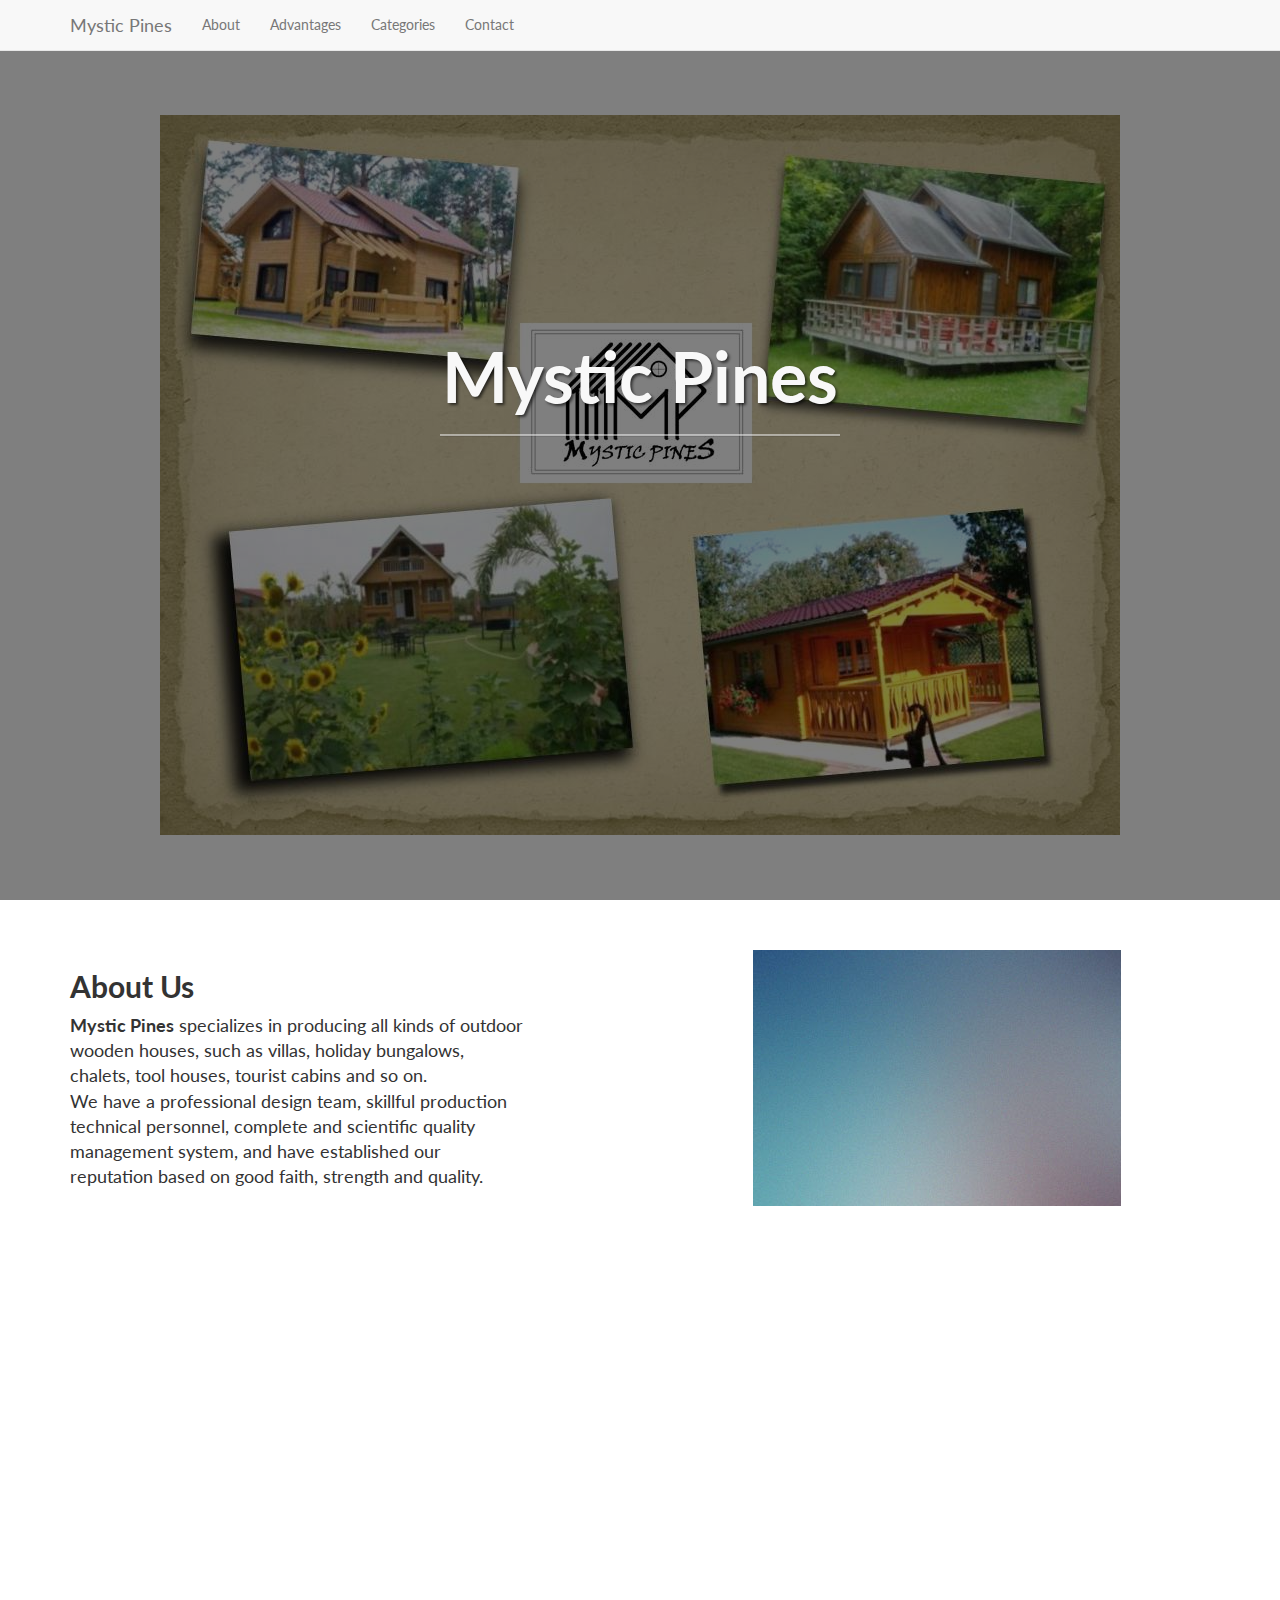
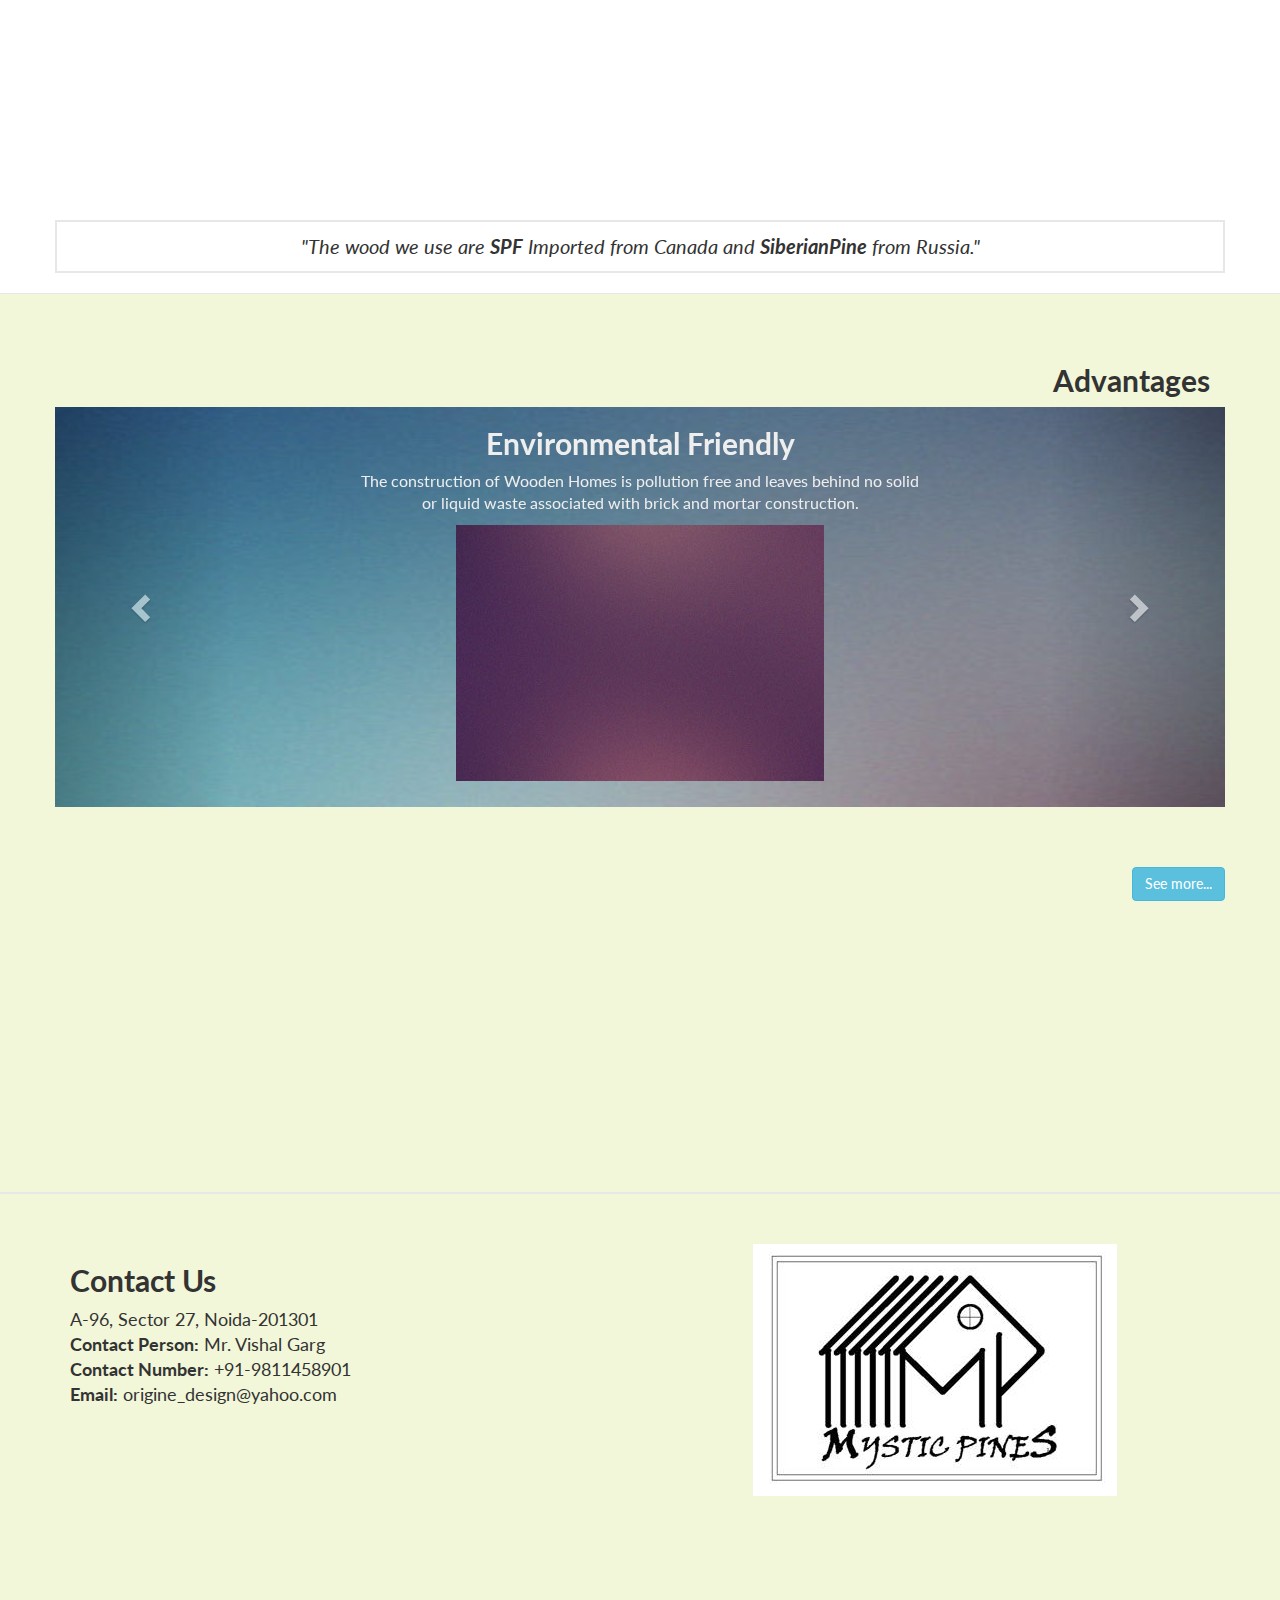
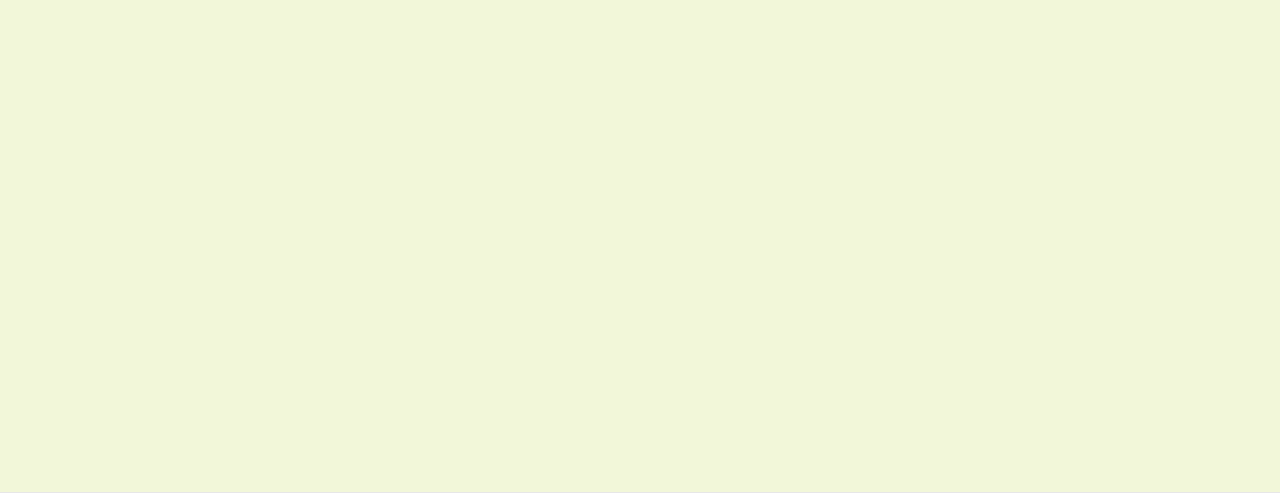
==== advantages.html @ 154b20dc "Updates" ====
<!DOCTYPE html>
<html lang="en">

<head>

    <meta charset="utf-8">
    <meta http-equiv="X-UA-Compatible" content="IE=edge">
    <meta name="viewport" content="width=device-width, initial-scale=1">
    <meta name="description" content="">
    <meta name="author" content="">

    <title>Mystic Pines</title>

    <!-- Bootstrap Core CSS -->
    <link href="css/bootstrap.min.css" rel="stylesheet">

    <!-- Custom CSS -->
    <link href="css/landing-page.css" rel="stylesheet">
    <style type="text/css">
    .intro-header
    {
        background: linear-gradient( rgba(0, 0, 0, 0.5), rgba(0, 0, 0, 0.5) ), url(images/bg.jpg) no-repeat center center;
    }
    </style>
    
    <!-- Custom Fonts -->
    <link href="font-awesome/css/font-awesome.min.css" rel="stylesheet" type="text/css">
    <link href="http://fonts.googleapis.com/css?family=Lato:300,400,700,300italic,400italic,700italic" rel="stylesheet" type="text/css">
    
    <!-- HTML5 Shim and Respond.js IE8 support of HTML5 elements and media queries -->
    <!-- WARNING: Respond.js doesn't work if you view the page via file:// -->
    <!--[if lt IE 9]>
        <script src="https://oss.maxcdn.com/libs/html5shiv/3.7.0/html5shiv.js"></script>
        <script src="https://oss.maxcdn.com/libs/respond.js/1.4.2/respond.min.js"></script>
    <![endif]-->

</head>

<!-- The #page-top ID is part of the scrolling feature - the data-spy and data-target are part of the built-in Bootstrap scrollspy function -->
<body id="page-top" data-spy="scroll" data-target=".navbar-fixed-top">

    <!-- Navigation -->
    <nav class="navbar navbar-default navbar-fixed-top" role="navigation">
        <div class="container">
            <div class="navbar-header page-scroll">
                <button type="button" class="navbar-toggle" data-toggle="collapse" data-target=".navbar-ex1-collapse">
                    <span class="sr-only">Toggle navigation</span>
                    <span class="icon-bar"></span>
                    <span class="icon-bar"></span>
                    <span class="icon-bar"></span>
                </button>
                <a class="navbar-brand page-scroll" href="#page-top">Mystic Pines</a>
            </div>

            <!-- Collect the nav links, forms, and other content for toggling -->
            <div class="collapse navbar-collapse navbar-ex1-collapse">
                <ul class="nav navbar-nav">
                    <!-- Hidden li included to remove active class from about link when scrolled up past about section -->
                    <li class="hidden">
                        <a class="page-scroll" href="#page-top"></a>
                    </li>
                    <li>
                        <a class="page-scroll" href="#about">About</a>
                    </li>
                    <li>
                        <a class="page-scroll" href="#advantages">Advantages</a>
                    </li>
                    <li>
                        <a class="page-scroll" href="#categories">Categories</a>
                    </li>
                    <li>
                        <a class="page-scroll" href="#contact">Contact</a>
                    </li>
                </ul>
            </div>
            <!-- /.navbar-collapse -->
        </div>
        <!-- /.container -->
    </nav>

    <!-- Intro Section -->
    <section id="intro" class="intro-header">
        <div class="container">
            <div class="row">
                <div class="col-lg-12">
                    <div class="intro-message">
                        <h1>Mystic Pines</h1>
                        <hr class="intro-divider">
                    </div>
                </div>
            </div>
        </div><!-- /.container -->
    </section>
    
    <section id="about" class="content-section-a">
        <div class="container">
            <div class="row">
                <div class="col-lg-5 col-sm-6">
                    <h2 class="section-heading">About Us</h2>
                    <p class="lead"><strong>Mystic Pines</strong> specializes in producing all kinds of outdoor wooden houses, such as villas, holiday bungalows, chalets, tool houses, tourist cabins and so on.
                    <br>
                    We have a professional design team, skillful production technical personnel, complete and scientific quality management system, and have established our reputation based on good faith, strength and quality.</p>
                </div>
                <div class="col-lg-5 col-lg-offset-2 col-sm-6">
                    <img class="img-responsive" src="images/pic01.jpg" alt="">
                </div>
            </div>
        </div><!-- /.container -->
    </section>
    
    <section class="content-section-q">
        <div class="container">
            <div class="row">
                <center class="quote">
                    "The wood we use are <strong>SPF</strong> Imported from Canada and <strong>SiberianPine</strong> from Russia."
                </center>
            </div>
        </div><!-- /.container -->
    </section>

    <!-- Advantages Section 
    <section id="advantages" class="content-section-b">
        <div class="container">
            <div class="row">
                <div class="col-lg-5 col-lg-offset-1 col-sm-push-6  col-sm-6">
                    <hr class="section-heading-spacer">
                    <div class="clearfix"></div>
                    <h2 class="section-heading">3D Device Mockups<br>by PSDCovers</h2>
                    <p class="lead">Turn your 2D designs into high quality, 3D product shots in seconds using free Photoshop actions by <a target="_blank" href="http://www.psdcovers.com/">PSDCovers</a>! Visit their website to download some of their awesome, free photoshop actions!</p>
                </div>
                <div class="col-lg-5 col-sm-pull-6  col-sm-6">
                    <img class="img-responsive" src="images/pic02.jpg" alt="">
                </div>
            </div>
        </div>
    </section>
    -->
    
    <!-- Advantages Section -->
    <section id="advantages" class="content-section-b">
        <div class="container">
            <div class="row">
                <div class="col-lg-5 col-lg-offset-1 col-sm-push-6 col-sm-6">
                    <h2 class="section-heading right">Advantages</h2>
                </div>
            </div>
            <div class="row">
                <div id="myCarousel" class="carousel slide" data-ride="carousel">
                  <!-- Indicators 
                  <ol class="carousel-indicators">
                    <li data-target="#myCarousel" data-slide-to="0" class="active"></li>
                    <li data-target="#myCarousel" data-slide-to="1"></li>
                    <li data-target="#myCarousel" data-slide-to="2"></li>
                  </ol> -->
                  <div class="carousel-inner" role="listbox">
                    <div class="item active in-carousel">
                        <div class="row">
                            <div class="col-md-6 col-md-offset-3 in-carousel-text">
                                <h2>Environmental Friendly</h2>
                                <p>The construction of Wooden Homes is pollution free and leaves behind no solid or liquid waste associated with brick and mortar construction.</p>
                            </div>
                        </div>
                        <div class="row">
                            <div class="col-md-12">
                                <img src="images/pic04.jpg" alt="First slide">
                            </div>
                        </div>
                        <img src="images/pic01.jpg" alt="First slide">
                    </div>
                    <div class="item in-carousel">
                        <div class="row">
                            <div class="col-md-6 col-md-offset-3 in-carousel-text">
                                <h2>Short On-Site Construction Time</h2>
                                <p>All manufacturing processes are undertaken at our production facilities. Only assembling and installation is undertaken on site.</p>
                            </div>
                        </div>
                        <div class="row">
                            <div class="col-md-5 col-md-offset-1">
                                <img src="images/pic04.jpg" alt="First slide">
                            </div>
                            <div class="col-md-5">
                                <img src="images/pic05.jpg" alt="First slide">
                            </div>
                        </div>
                        <img src="images/pic02.jpg" alt="First slide">
                    </div>
                    <div class="item in-carousel">
                        <div class="row">
                            <div class="carousel-caption">
                                <h2>Safe and Sturdy</h2>
                                <p>Our cottages are earthquake resistant. All wood are seasoned and treated for termite resistance. We offer 30 years warranty on treated wood.</p>
                            </div>
                        </div>
                        <img src="images/pic04.jpg" alt="First slide">
                    </div>
                    <!-- carousel slides 
                    <div class="item">
                        <div class="container">
                            <div class="carousel-caption">
                                <h1>Example2</h1>
                            </div>
                        </div>
                    </div>
                    <div class="item">
                        <img src="images/pic04.jpg" alt="First slide">
                        <div class="container">
                            <div class="carousel-caption">
                                <h1>Example3</h1>
                            </div>
                        </div>
                    </div> -->
                  </div>
                  <a class="left carousel-control" href="#myCarousel" role="button" data-slide="prev">
                    <span class="glyphicon glyphicon-chevron-left" aria-hidden="true"></span>
                    <span class="sr-only">Previous</span>
                  </a>
                  <a class="right carousel-control" href="#myCarousel" role="button" data-slide="next">
                    <span class="glyphicon glyphicon-chevron-right" aria-hidden="true"></span>
                    <span class="sr-only">Next</span>
                  </a>
                </div><!-- /.carousel -->
            </div><!-- ./row -->
            <div class="row">
                <a class="btn btn-info right" href="advantages.html">See more...</a>
            </div>
        </div><!-- /.container -->
    </section>

    <!-- Contact Section -->
    <div id="contact" class="content-section-b">
        <div class="container">
            <div class="row">
                <div class="col-lg-5 col-sm-6">
                    <h2>Contact Us</h2>
                    <div class="lead">
                    A-96, Sector 27, Noida-201301
                    <br>
                    <strong>Contact Person:</strong> Mr. Vishal Garg
                    <br>
                    <strong>Contact Number:</strong> +91-9811458901
                    <br>
                    <strong>Email:</strong> origine_design@yahoo.com
                    </div>
                </div>
                <div class="col-lg-5 col-lg-offset-2 col-sm-6">
                    <img class="img-responsive" src="images/logo.jpg" alt="">
                </div>
            </div>
        </div>
    </div>

    <!-- jQuery -->
    <script src="js/jquery.js"></script>

    <!-- Bootstrap Core JavaScript -->
    <script src="js/bootstrap.min.js"></script>

    <!-- Scrolling Nav JavaScript -->
    <script src="js/jquery.easing.min.js"></script>
    <script src="js/scrolling-nav.js"></script>

</body>

</html>
---- css/landing-page.css ----
/*!
 * Start Bootstrap - Landing Page Bootstrap Theme (http://startbootstrap.com)
 * Code licensed under the Apache License v2.0.
 * For details, see http://www.apache.org/licenses/LICENSE-2.0.
 */

body,
html {
    width: 100%;
    height: 100%;
}

h1,
h2,
h3,
h4,
h5,
h6 {
    font-family: "Lato","Helvetica Neue",Helvetica,Arial,sans-serif;
    font-weight: 700;
}

body {
    font-family: "Lato","Helvetica Neue",Helvetica,Arial,sans-serif;
}

.topnav {
    background: rgba(255, 255, 255, 0.6);
}

.lead {
    font-size: 18px;
    font-weight: 400;
}

.quote {
    margin: 20px 0;
    padding: 10px 0;
    font-size: 20px;
    font-style: italic;
    border: 2px solid #e7e7e7;
    /*background-color: #eeeeee;*/
}

.intro-header {
    margin-top: 50px; /* If you're making other pages, make sure there is 50px of padding to make sure the navbar doesn't overlap content! */
    text-align: center;
    color: #f8f8f8;
    min-height: calc(100vh - 50px);
    position: relative;
}

.intro-message {
    position: relative;
    transform: translate(0,50%);
    padding-top: 10%;
    padding-bottom: 10%;
}

.intro-message > h1 {
    margin: 0;
    text-shadow: 2px 2px 3px rgba(0,0,0,0.6);
    font-size: 5em;
}

.intro-message > h3 {
    text-shadow: 2px 2px 3px rgba(0,0,0,0.6);
}

.intro-divider {
    width: 400px;
    border-top: 1px solid #f8f8f8;
    border-bottom: 1px solid rgba(0,0,0,0.2);
}

@media(max-width:767px) {
    .intro-message {
        padding-bottom: 15%;
    }

    .intro-message > h1 {
        font-size: 3em;
    }

    ul.intro-social-buttons > li {
        display: block;
        margin-bottom: 20px;
        padding: 0;
    }

    ul.intro-social-buttons > li:last-child {
        margin-bottom: 0;
    }

    .intro-divider {
        width: 100%;
    }
}

.network-name {
    text-transform: uppercase;
    font-size: 14px;
    font-weight: 400;
    letter-spacing: 2px;
}

.content-section-a {
    padding: 50px 0;
    background-color: #f8f8f8;
    min-height: 100vh;
    /*background-color: #ffeecc;*/
    background-color: #ffffff;
}

.content-section-b {
    padding: 50px 0;
    border-top: 1px solid #e7e7e7;
    border-bottom: 1px solid #e7e7e7;
    min-height: 100vh;
    /*background-color: #eeffcc;*/
    background-color: #f2f7d9;
}

.content-section-last {
    min-height: 0;
}

.section-heading {
    margin-bottom: 10px;
}

.right {
    float:right;
}

.section-heading-spacer {
    float: left;
    width: 200px;
    border-top: 3px solid #e7e7e7;
}

/*
.banner {
    padding: 100px 0;
    color: #f8f8f8;
    background-size: cover;
    background: url(../img/banner-bg.jpg) no-repeat center center;
}

.banner h2 {
    margin: 0;
    text-shadow: 2px 2px 3px rgba(0,0,0,0.6);
    font-size: 3em;
}

.banner ul {
    margin-bottom: 0;
}

.banner-social-buttons {
    float: right;
    margin-top: 0;
}

@media(max-width:1199px) {
    ul.banner-social-buttons {
        float: left;
        margin-top: 15px;
    }
}

@media(max-width:767px) {
    .banner h2 {
        margin: 0;
        text-shadow: 2px 2px 3px rgba(0,0,0,0.6);
        font-size: 3em;
    }

    ul.banner-social-buttons > li {
        display: block;
        margin-bottom: 20px;
        padding: 0;
    }

    ul.banner-social-buttons > li:last-child {
        margin-bottom: 0;
    }
}
*/

footer {
    padding: 50px 0;
    background-color: #f8f8f8;
}

p.copyright {
    margin: 15px 0 0;
}

/* CUSTOMIZE THE CAROUSEL
-------------------------------------------------- */

/* Carousel base class */
.carousel {
    height: 400px;
    margin-bottom: 60px;
}

/* Declare heights because of positioning of img element */
.carousel .item {
    height: 400px;
    background-color: #777;
}

.carousel-inner > .item > img {
    position: absolute;
    top: 0;
    left: 0;
    min-width: 100%;
    height: 400px;
}

.in-carousel {
    vertical-align: middle;
    text-align: center;
    position: relative
}

.in-carousel-text {
    color: #eee;
}

.in-carousel-text p {
    font-size: 16px;
}

.in-carousel > img {
    position: absolute;
    min-width: 100%;
    height:400px;
    z-index: -1;
}

/* Categories */

.img-caption {
    text-align: center;
    width: 100%;
    margin-bottom: 10px;
    font-weight:bold;
    font-size: 16px;
}
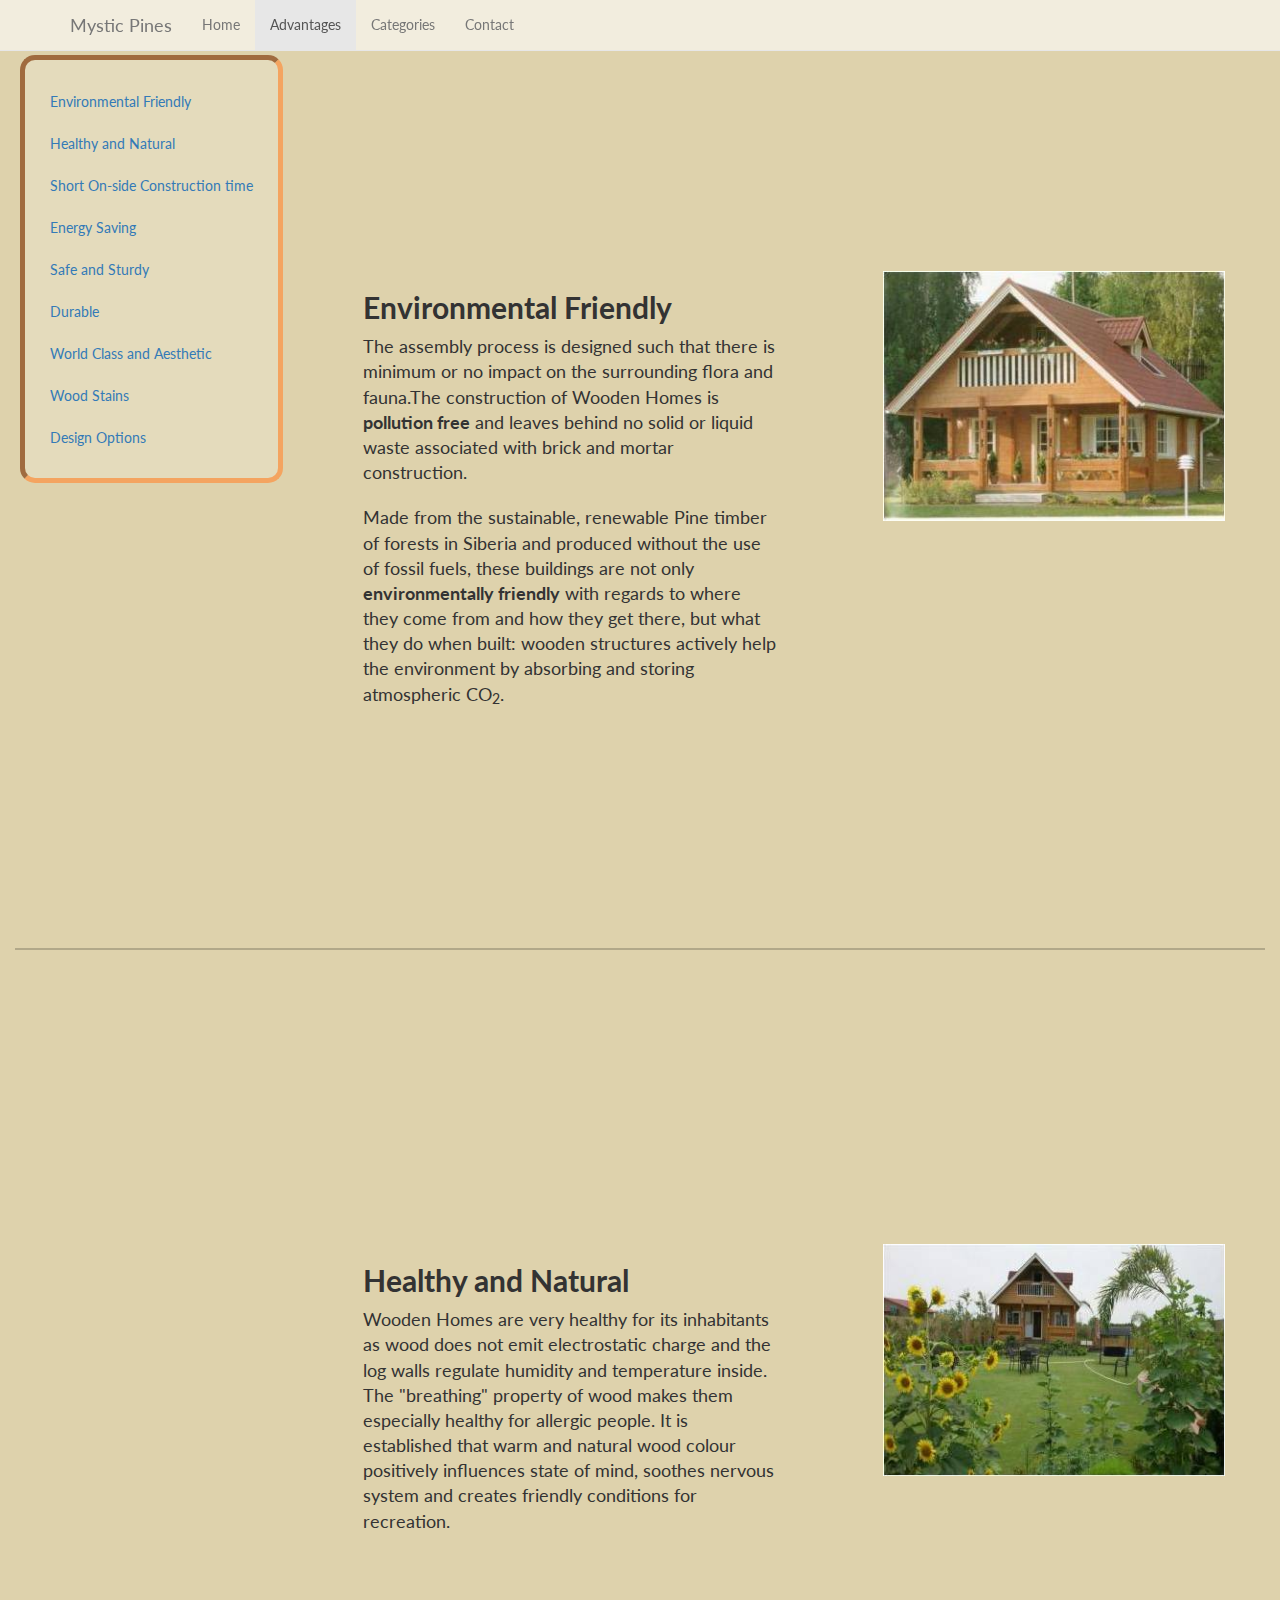
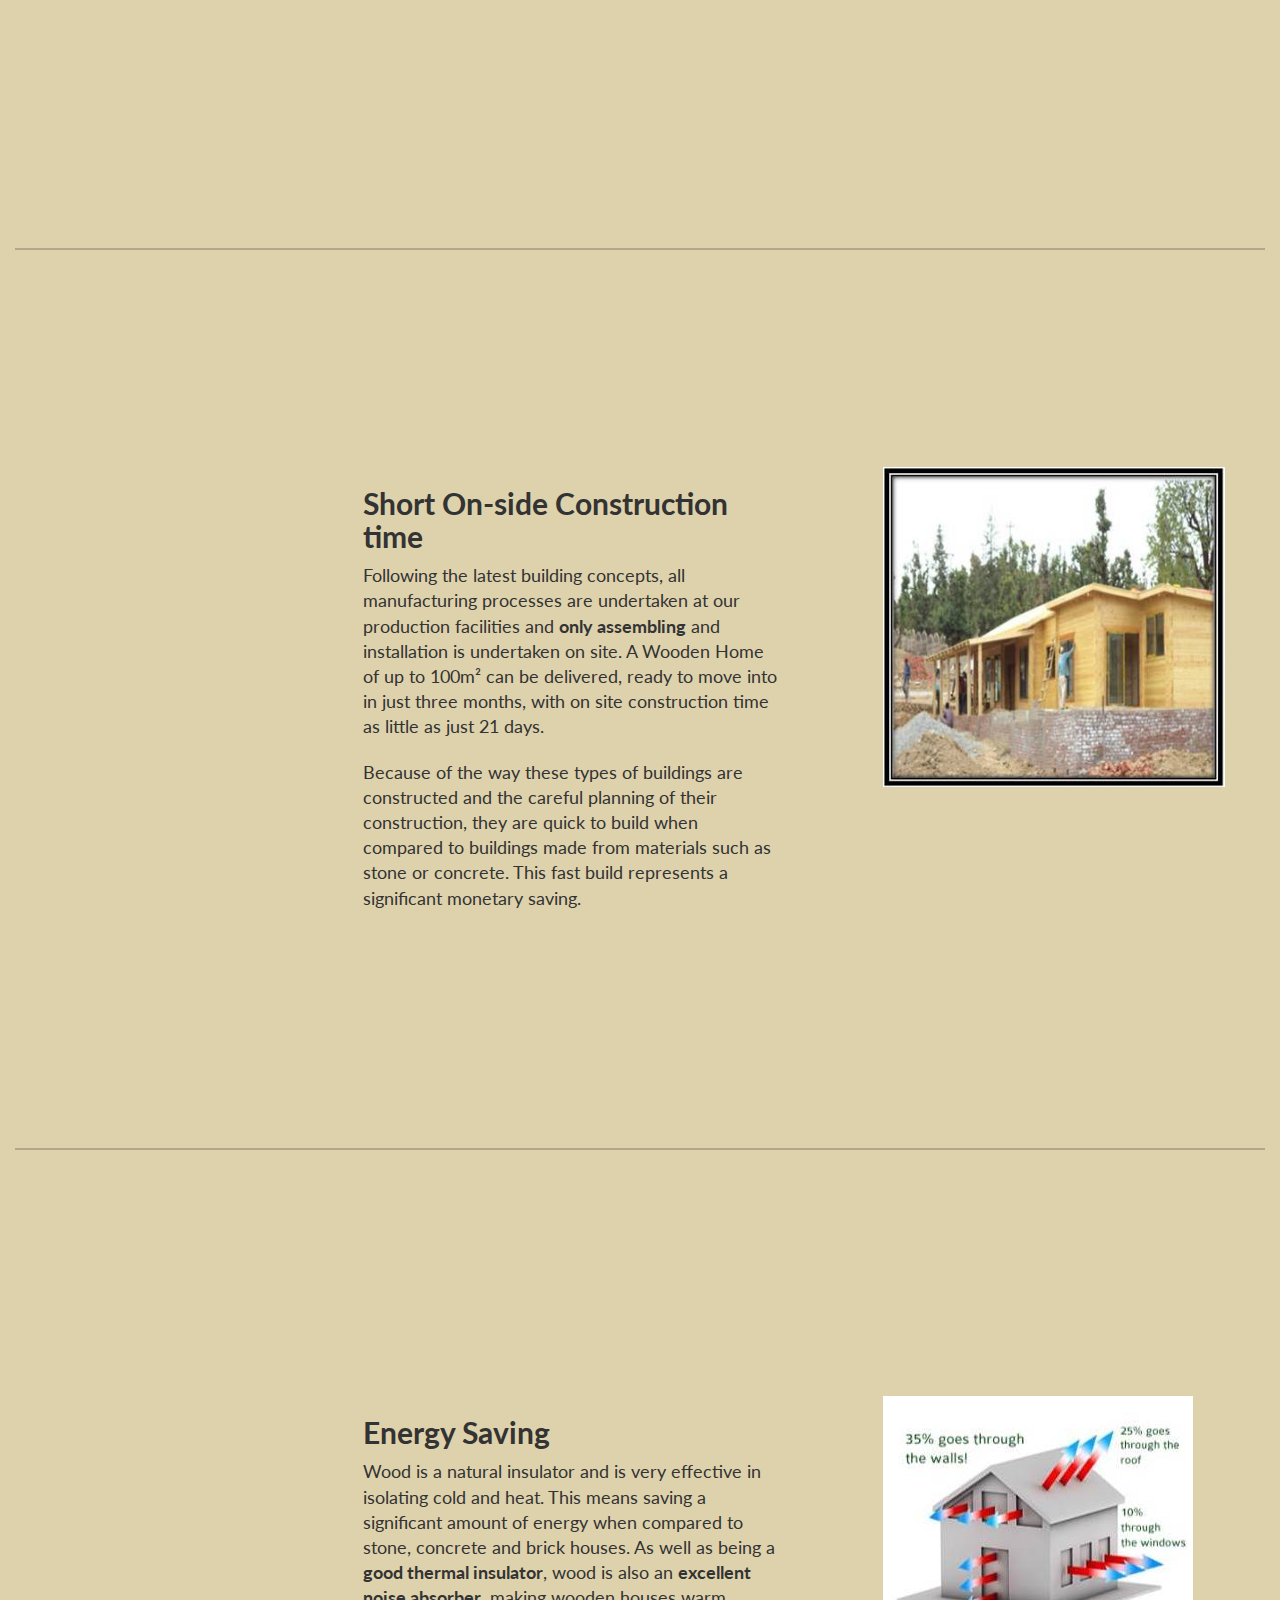
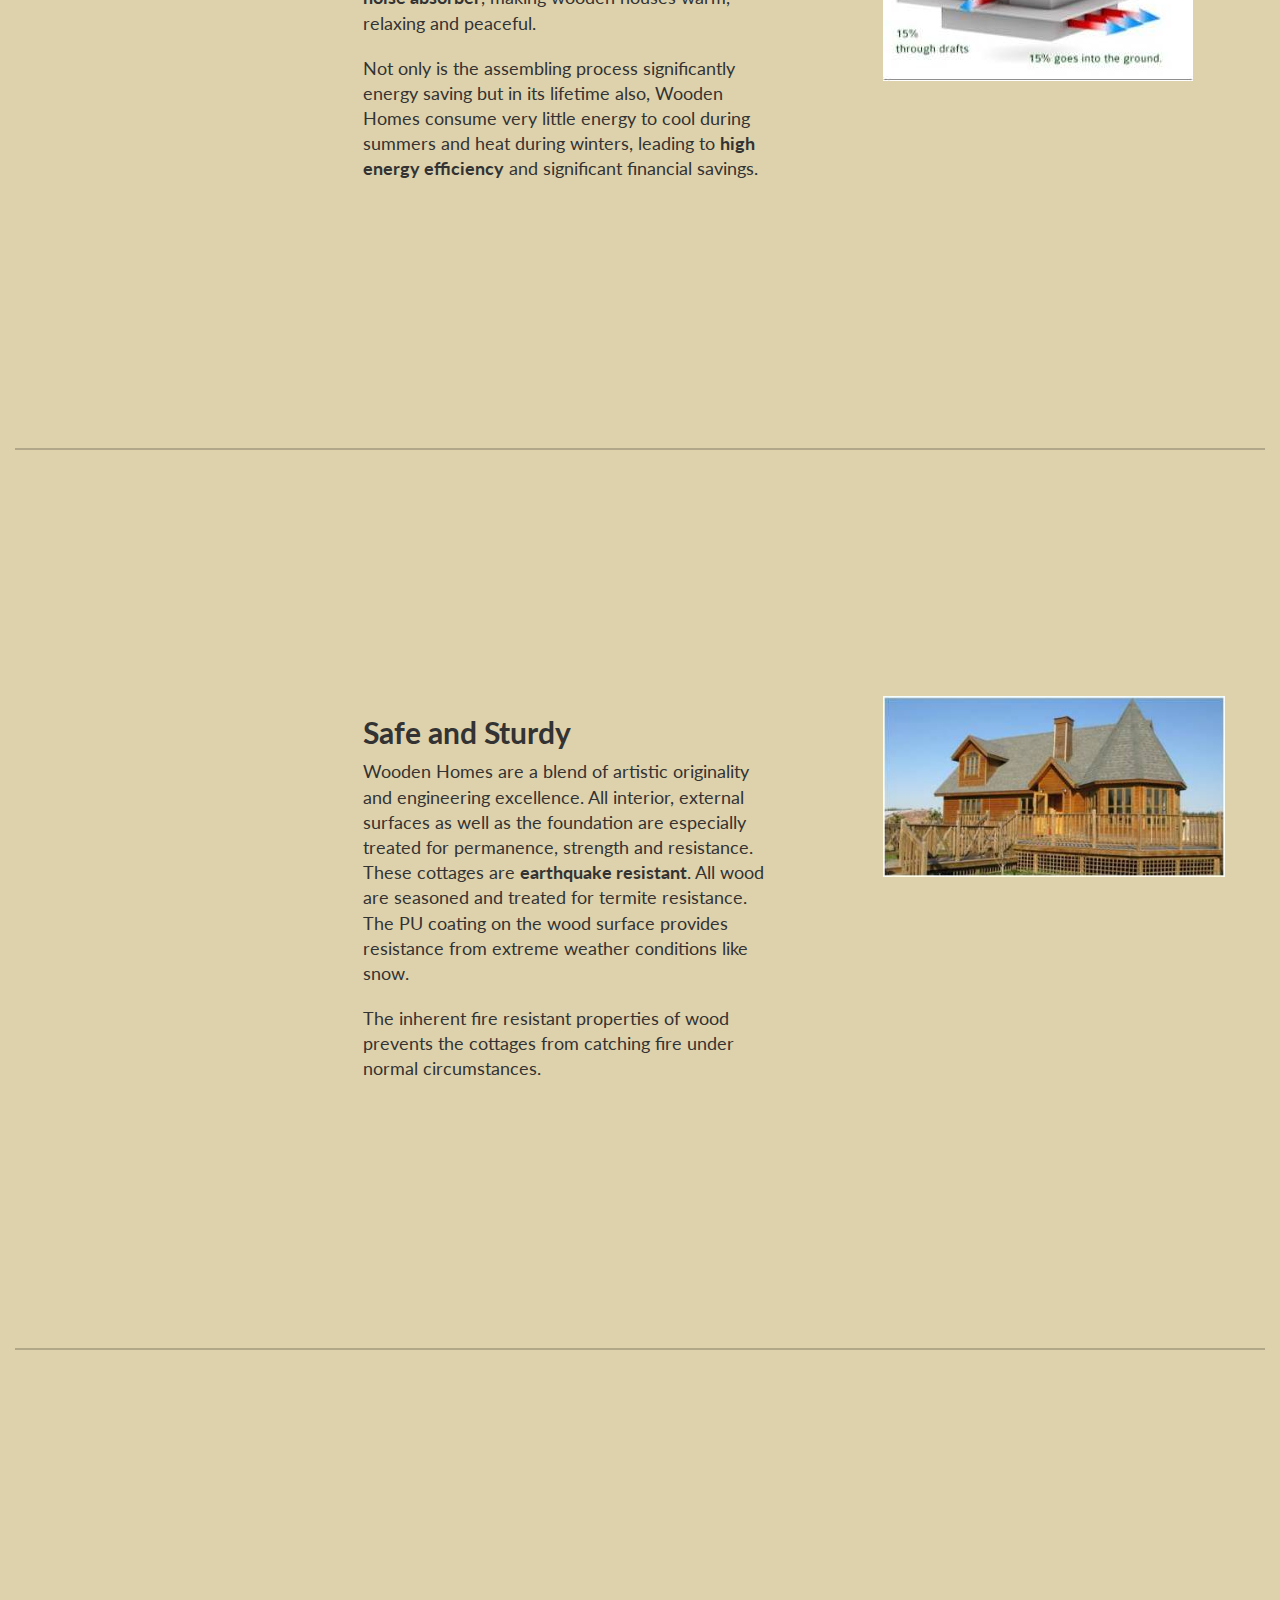
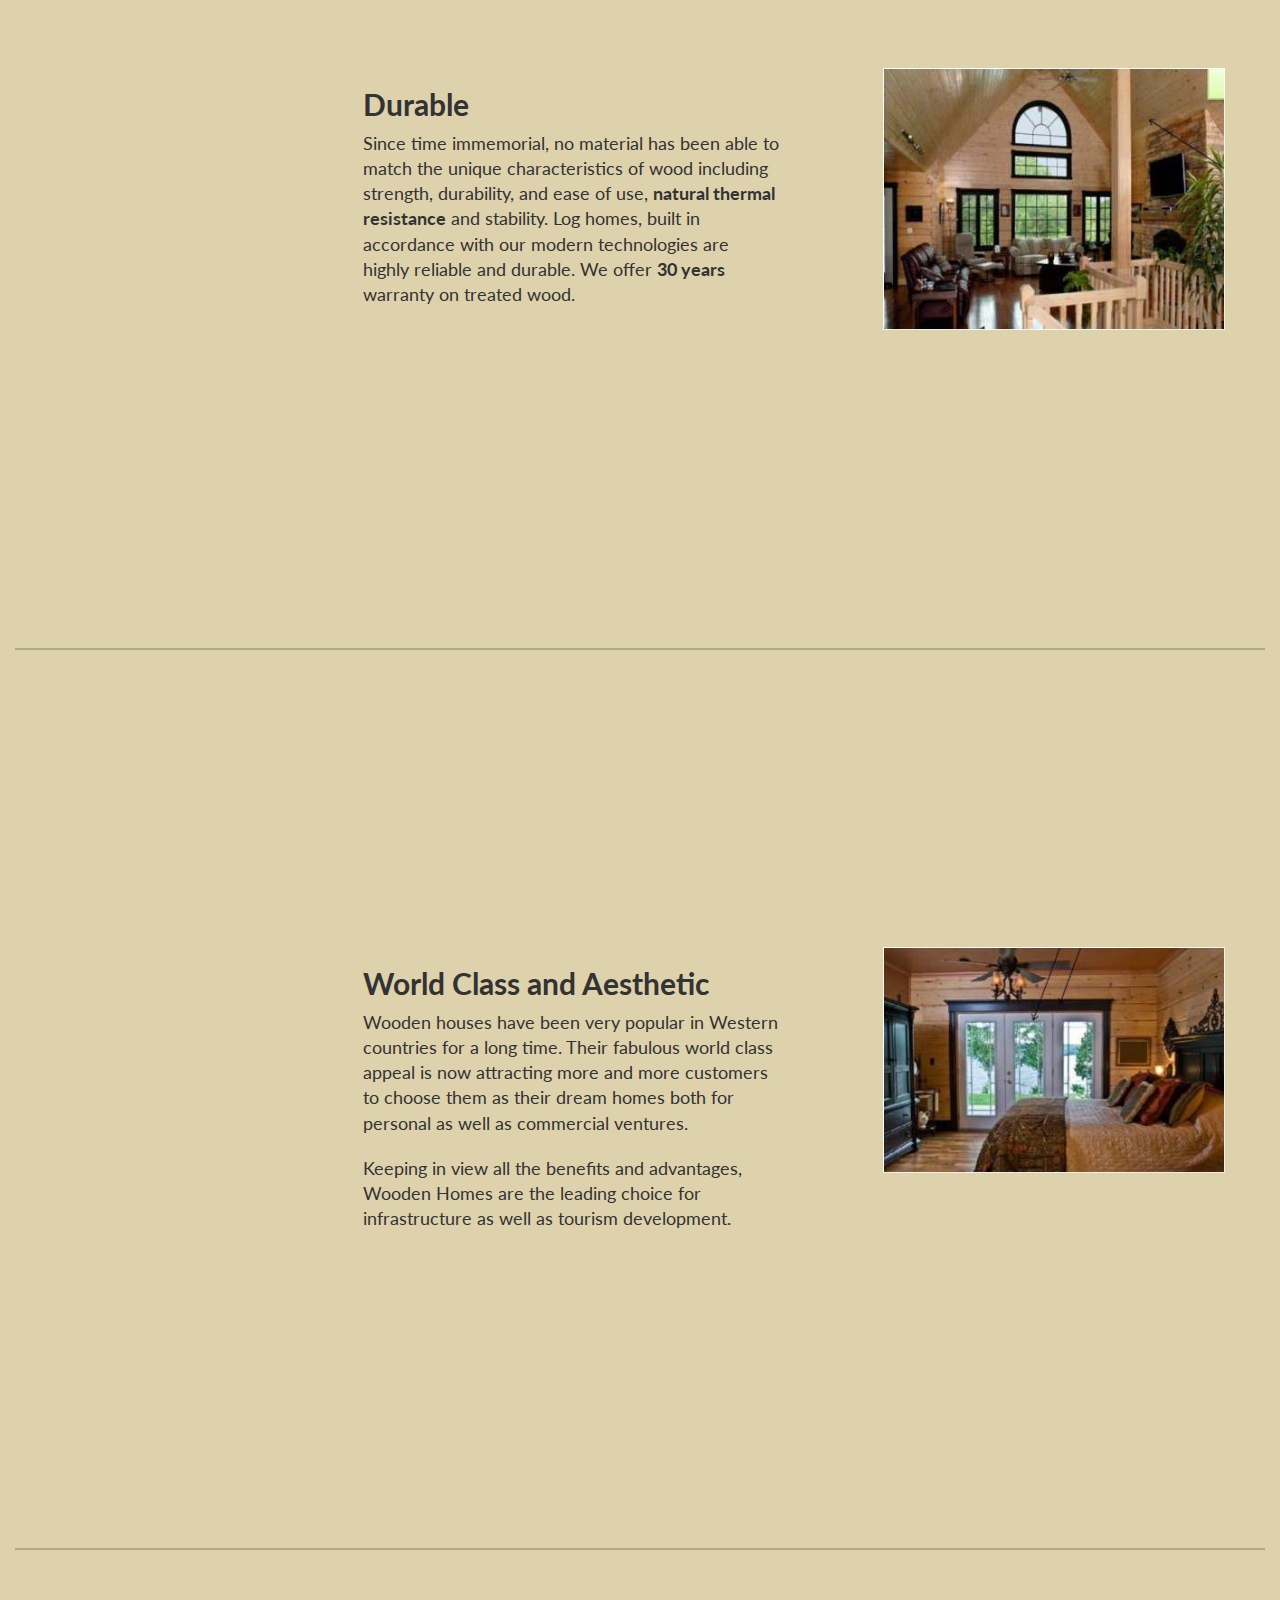
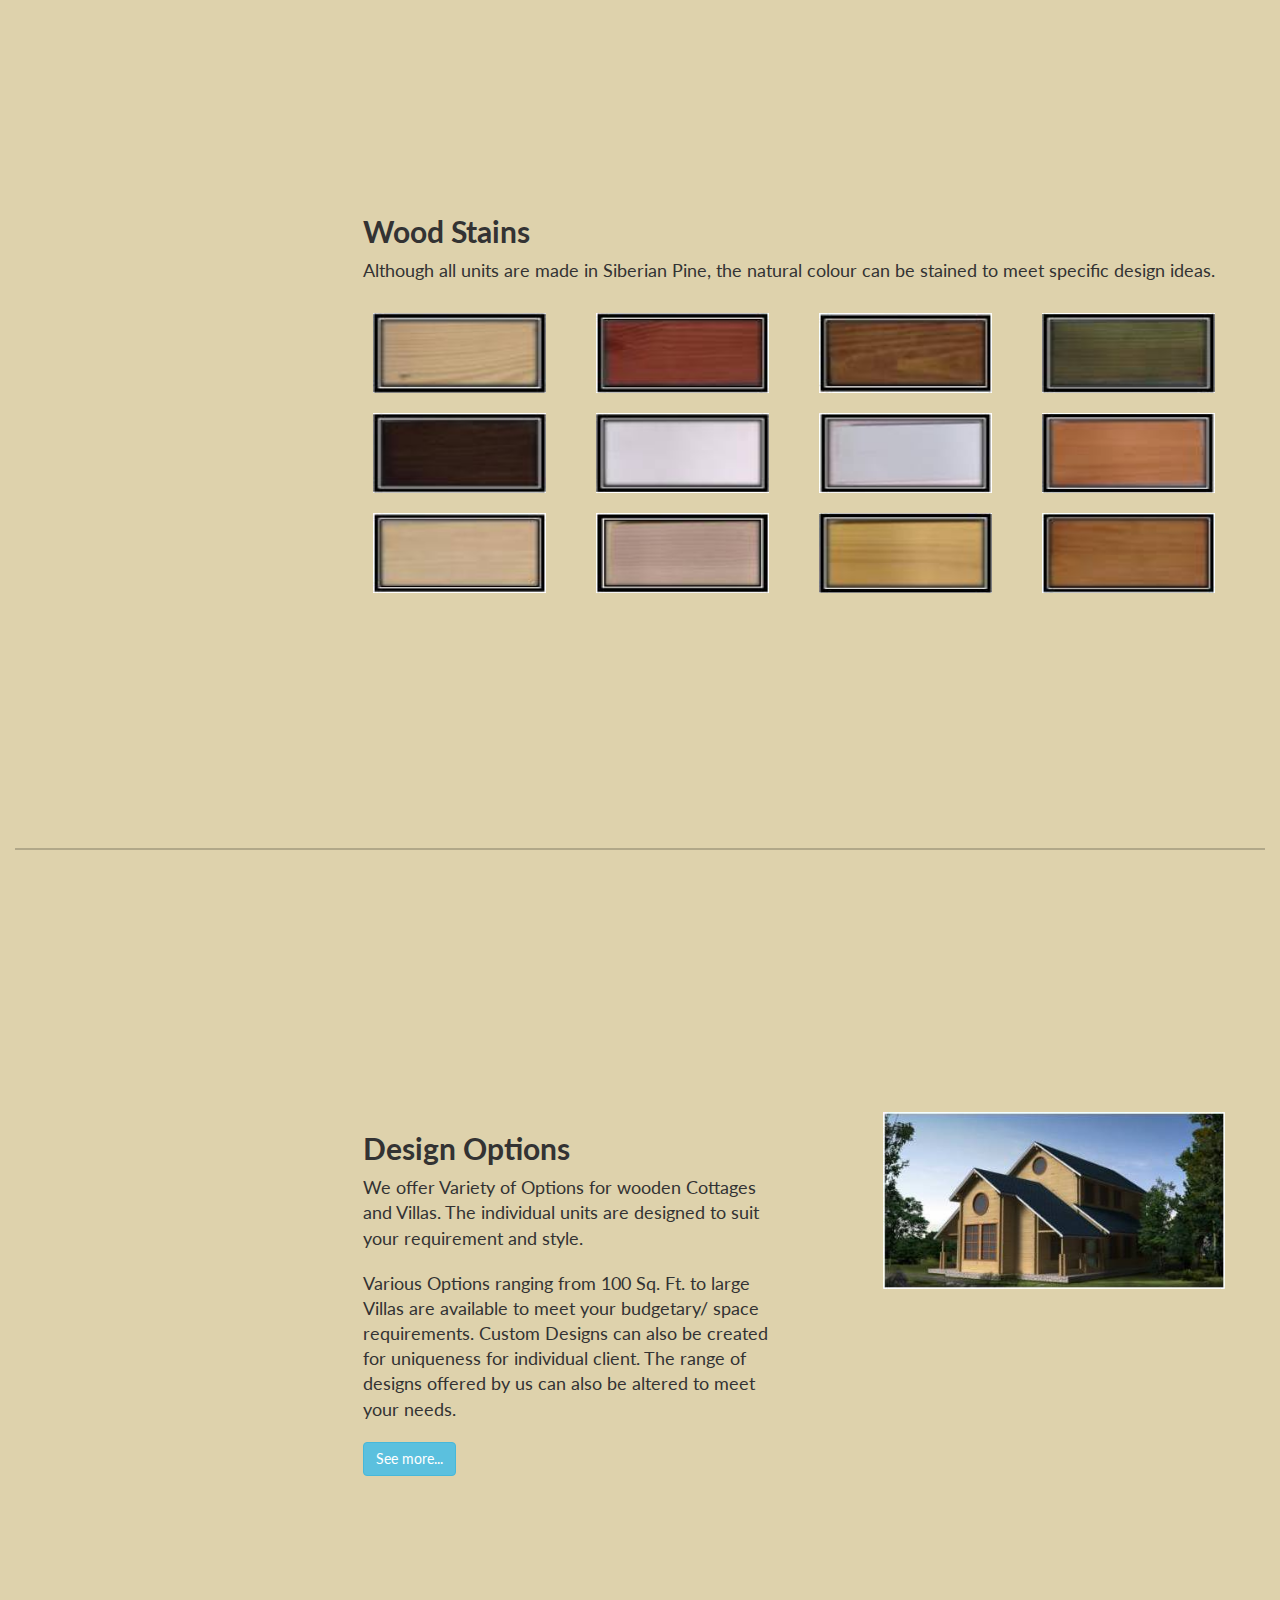
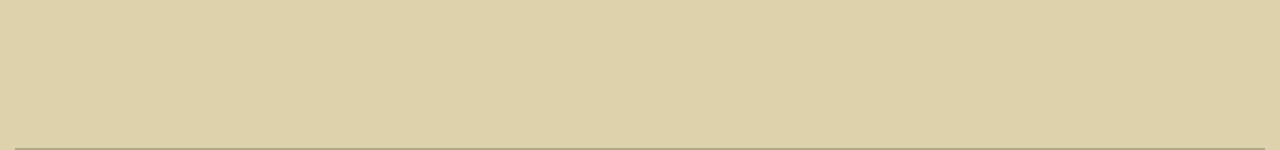
==== commit 402b1f63: "Images added and Advantages page completed" ====
--- a/advantages.html
+++ b/advantages.html
@@ -17,9 +17,8 @@
     <!-- Custom CSS -->
     <link href="css/landing-page.css" rel="stylesheet">
     <style type="text/css">
-    .intro-header
-    {
-        background: linear-gradient( rgba(0, 0, 0, 0.5), rgba(0, 0, 0, 0.5) ), url(images/bg.jpg) no-repeat center center;
+    body {
+        background: #ded2ac;
     }
     </style>
     
@@ -38,9 +37,8 @@
 
 <!-- The #page-top ID is part of the scrolling feature - the data-spy and data-target are part of the built-in Bootstrap scrollspy function -->
 <body id="page-top" data-spy="scroll" data-target=".navbar-fixed-top">
-
     <!-- Navigation -->
-    <nav class="navbar navbar-default navbar-fixed-top" role="navigation">
+    <nav class="navbar navbar-default navbar-fixed-top topnav" role="navigation">
         <div class="container">
             <div class="navbar-header page-scroll">
                 <button type="button" class="navbar-toggle" data-toggle="collapse" data-target=".navbar-ex1-collapse">
@@ -56,20 +54,17 @@
             <div class="collapse navbar-collapse navbar-ex1-collapse">
                 <ul class="nav navbar-nav">
                     <!-- Hidden li included to remove active class from about link when scrolled up past about section -->
-                    <li class="hidden">
-                        <a class="page-scroll" href="#page-top"></a>
+                    <li>
+                        <a href="index.html">Home</a>
+                    </li>
+                    <li class="active">
+                        <a href="#advantages">Advantages</a>
                     </li>
                     <li>
-                        <a class="page-scroll" href="#about">About</a>
+                        <a href="categories.html">Categories</a>
                     </li>
                     <li>
-                        <a class="page-scroll" href="#advantages">Advantages</a>
-                    </li>
-                    <li>
-                        <a class="page-scroll" href="#categories">Categories</a>
-                    </li>
-                    <li>
-                        <a class="page-scroll" href="#contact">Contact</a>
+                        <a href="index.html#contact">Contact</a>
                     </li>
                 </ul>
             </div>
@@ -78,176 +73,227 @@
         <!-- /.container -->
     </nav>
 
-    <!-- Intro Section -->
-    <section id="intro" class="intro-header">
-        <div class="container">
-            <div class="row">
-                <div class="col-lg-12">
-                    <div class="intro-message">
-                        <h1>Mystic Pines</h1>
-                        <hr class="intro-divider">
-                    </div>
-                </div>
-            </div>
-        </div><!-- /.container -->
-    </section>
-    
-    <section id="about" class="content-section-a">
-        <div class="container">
-            <div class="row">
-                <div class="col-lg-5 col-sm-6">
-                    <h2 class="section-heading">About Us</h2>
-                    <p class="lead"><strong>Mystic Pines</strong> specializes in producing all kinds of outdoor wooden houses, such as villas, holiday bungalows, chalets, tool houses, tourist cabins and so on.
-                    <br>
-                    We have a professional design team, skillful production technical personnel, complete and scientific quality management system, and have established our reputation based on good faith, strength and quality.</p>
-                </div>
-                <div class="col-lg-5 col-lg-offset-2 col-sm-6">
-                    <img class="img-responsive" src="images/pic01.jpg" alt="">
-                </div>
-            </div>
-        </div><!-- /.container -->
-    </section>
-    
-    <section class="content-section-q">
-        <div class="container">
-            <div class="row">
-                <center class="quote">
-                    "The wood we use are <strong>SPF</strong> Imported from Canada and <strong>SiberianPine</strong> from Russia."
-                </center>
-            </div>
-        </div><!-- /.container -->
-    </section>
-
-    <!-- Advantages Section 
-    <section id="advantages" class="content-section-b">
-        <div class="container">
-            <div class="row">
-                <div class="col-lg-5 col-lg-offset-1 col-sm-push-6  col-sm-6">
-                    <hr class="section-heading-spacer">
-                    <div class="clearfix"></div>
-                    <h2 class="section-heading">3D Device Mockups<br>by PSDCovers</h2>
-                    <p class="lead">Turn your 2D designs into high quality, 3D product shots in seconds using free Photoshop actions by <a target="_blank" href="http://www.psdcovers.com/">PSDCovers</a>! Visit their website to download some of their awesome, free photoshop actions!</p>
-                </div>
-                <div class="col-lg-5 col-sm-pull-6  col-sm-6">
-                    <img class="img-responsive" src="images/pic02.jpg" alt="">
-                </div>
-            </div>
-        </div>
-    </section>
-    -->
-    
-    <!-- Advantages Section -->
-    <section id="advantages" class="content-section-b">
-        <div class="container">
-            <div class="row">
-                <div class="col-lg-5 col-lg-offset-1 col-sm-push-6 col-sm-6">
-                    <h2 class="section-heading right">Advantages</h2>
-                </div>
-            </div>
-            <div class="row">
-                <div id="myCarousel" class="carousel slide" data-ride="carousel">
-                  <!-- Indicators 
-                  <ol class="carousel-indicators">
-                    <li data-target="#myCarousel" data-slide-to="0" class="active"></li>
-                    <li data-target="#myCarousel" data-slide-to="1"></li>
-                    <li data-target="#myCarousel" data-slide-to="2"></li>
-                  </ol> -->
-                  <div class="carousel-inner" role="listbox">
-                    <div class="item active in-carousel">
-                        <div class="row">
-                            <div class="col-md-6 col-md-offset-3 in-carousel-text">
-                                <h2>Environmental Friendly</h2>
-                                <p>The construction of Wooden Homes is pollution free and leaves behind no solid or liquid waste associated with brick and mortar construction.</p>
-                            </div>
-                        </div>
-                        <div class="row">
-                            <div class="col-md-12">
-                                <img src="images/pic04.jpg" alt="First slide">
-                            </div>
-                        </div>
-                        <img src="images/pic01.jpg" alt="First slide">
-                    </div>
-                    <div class="item in-carousel">
-                        <div class="row">
-                            <div class="col-md-6 col-md-offset-3 in-carousel-text">
-                                <h2>Short On-Site Construction Time</h2>
-                                <p>All manufacturing processes are undertaken at our production facilities. Only assembling and installation is undertaken on site.</p>
-                            </div>
-                        </div>
-                        <div class="row">
-                            <div class="col-md-5 col-md-offset-1">
-                                <img src="images/pic04.jpg" alt="First slide">
-                            </div>
-                            <div class="col-md-5">
-                                <img src="images/pic05.jpg" alt="First slide">
-                            </div>
-                        </div>
-                        <img src="images/pic02.jpg" alt="First slide">
-                    </div>
-                    <div class="item in-carousel">
-                        <div class="row">
-                            <div class="carousel-caption">
-                                <h2>Safe and Sturdy</h2>
-                                <p>Our cottages are earthquake resistant. All wood are seasoned and treated for termite resistance. We offer 30 years warranty on treated wood.</p>
-                            </div>
-                        </div>
-                        <img src="images/pic04.jpg" alt="First slide">
-                    </div>
-                    <!-- carousel slides 
-                    <div class="item">
-                        <div class="container">
-                            <div class="carousel-caption">
-                                <h1>Example2</h1>
-                            </div>
-                        </div>
-                    </div>
-                    <div class="item">
-                        <img src="images/pic04.jpg" alt="First slide">
-                        <div class="container">
-                            <div class="carousel-caption">
-                                <h1>Example3</h1>
-                            </div>
-                        </div>
-                    </div> -->
-                  </div>
-                  <a class="left carousel-control" href="#myCarousel" role="button" data-slide="prev">
-                    <span class="glyphicon glyphicon-chevron-left" aria-hidden="true"></span>
-                    <span class="sr-only">Previous</span>
-                  </a>
-                  <a class="right carousel-control" href="#myCarousel" role="button" data-slide="next">
-                    <span class="glyphicon glyphicon-chevron-right" aria-hidden="true"></span>
-                    <span class="sr-only">Next</span>
-                  </a>
-                </div><!-- /.carousel -->
-            </div><!-- ./row -->
-            <div class="row">
-                <a class="btn btn-info right" href="advantages.html">See more...</a>
-            </div>
-        </div><!-- /.container -->
-    </section>
-
-    <!-- Contact Section -->
-    <div id="contact" class="content-section-b">
-        <div class="container">
-            <div class="row">
-                <div class="col-lg-5 col-sm-6">
-                    <h2>Contact Us</h2>
-                    <div class="lead">
-                    A-96, Sector 27, Noida-201301
-                    <br>
-                    <strong>Contact Person:</strong> Mr. Vishal Garg
-                    <br>
-                    <strong>Contact Number:</strong> +91-9811458901
-                    <br>
-                    <strong>Email:</strong> origine_design@yahoo.com
-                    </div>
-                </div>
-                <div class="col-lg-5 col-lg-offset-2 col-sm-6">
-                    <img class="img-responsive" src="images/logo.jpg" alt="">
-                </div>
-            </div>
+    <div class="container-fluid first">
+        <div class="hidden-xs">
+            <ul class="nav nav-pills nav-stacked fixed left-bar">
+                <li class="hidden">
+                    <a class="page-scroll" href="#page-top"></a>
+                </li>
+                <li>
+                    <a class="page-scroll" href="#adv1">Environmental Friendly</a>
+                </li>
+                <li>
+                    <a class="page-scroll" href="#adv2">Healthy and Natural</a>
+                </li>
+                <li>
+                    <a class="page-scroll" href="#adv3">Short On-side Construction time</a>
+                </li>
+                <li>
+                    <a class="page-scroll" href="#adv4">Energy Saving</a>
+                </li>
+                <li>
+                    <a class="page-scroll" href="#adv5">Safe and Sturdy</a>
+                </li>
+                <li>
+                    <a class="page-scroll" href="#adv6">Durable</a>
+                </li>
+                <li>
+                    <a class="page-scroll" href="#adv7">World Class and Aesthetic</a>
+                </li>
+                <li>
+                    <a class="page-scroll" href="#adv8">Wood Stains</a>
+                </li>
+                <li>
+                    <a class="page-scroll" href="#adv9">Design Options</a>
+                </li>
+            </ul>
         </div>
     </div>
+    <div class="container-fluid">
+        <section id="adv1" class="content-section-adv">
+            <div class="row">
+                <div class="col-sm-3">
+                </div>
+                <div class="col-sm-9">
+                    <div class="col-lg-6 col-sm-6">
+                        <h2 class="section-heading">Environmental Friendly</h2>
+                        <p class="lead">The assembly process is designed such that there is minimum or no impact on the surrounding flora and fauna.The construction of Wooden Homes is <strong>pollution free</strong> and leaves behind no solid or liquid waste associated with brick and mortar construction.</p>
+                        <p class="lead">Made from the sustainable, renewable Pine timber of forests in Siberia and produced without the use of fossil fuels, these buildings are not only <strong>environmentally friendly</strong> with regards to where they come from and how they get there, but what they do when built: wooden structures actively help the environment by absorbing and storing atmospheric CO<sub>2</sub>.</p>
+                    </div>
+                    <div class="col-lg-5 col-lg-offset-1 col-sm-6">
+                        <img class="img-responsive" src="images/picture2.jpg" alt="">
+                    </div>
+                </div>
+            </div>
+        </section>
+            
+        <section id="adv2" class="content-section-adv">
+            <div class="row">
+                <div class="col-sm-3">
+                </div>
+                <div class="col-sm-9">
+                    <div class="col-lg-6 col-sm-6">
+                        <h2 class="section-heading">Healthy and Natural</h2>
+                        <p class="lead">Wooden Homes are very healthy for its inhabitants as wood does not emit electrostatic charge and the log walls regulate humidity and temperature inside. The "breathing" property of wood makes them especially healthy for allergic people. It is established that warm and natural wood colour positively influences state of mind, soothes nervous system and creates friendly conditions for recreation.</p>
+                    </div>
+                    <div class="col-lg-5 col-lg-offset-1 col-sm-6">
+                        <img class="img-responsive" src="images/picture4.jpg" alt="">
+                    </div>
+                </div>
+            </div>
+        </section>
+            
+        <section id="adv3" class="content-section-adv">
+            <div class="row">
+                <div class="col-sm-3">
+                </div>
+                <div class="col-sm-9">
+                    <div class="col-lg-6 col-sm-6">
+                        <h2 class="section-heading">Short On-side Construction time</h2>
+                        <p class="lead">Following the latest building concepts, all manufacturing processes are undertaken at our production facilities and <strong>only assembling</strong> and installation is undertaken on site. A Wooden Home of up to 100m² can be delivered, ready to move into in just three months, with on site construction time as little as just 21 days.</p>
+                        <p class="lead">Because of the way these types of buildings are constructed and the careful planning of their construction, they are quick to build when compared to buildings made from materials such as stone or concrete. This fast build represents a significant monetary saving.</p>
+                    </div>
+                    <div class="col-lg-5 col-lg-offset-1 col-sm-6">
+                        <img class="img-responsive" src="images/picture5.jpg" alt="">
+                    </div>
+                </div>
+            </div>
+        </section>
+            
+        <section id="adv4" class="content-section-adv">
+            <div class="row">
+                <div class="col-sm-3">
+                </div>
+                <div class="col-sm-9">
+                    <div class="col-lg-6 col-sm-6">
+                        <h2 class="section-heading">Energy Saving</h2>
+                        <p class="lead">Wood is a natural insulator and is very effective in isolating cold and heat. This means saving a significant amount of energy when compared to stone, concrete and brick houses. As well as being a <strong>good thermal insulator</strong>, wood is also an <strong>excellent noise absorber</strong>, making wooden houses warm, relaxing and peaceful.</p>
+                        <p class="lead">Not only is the assembling process significantly energy saving but in its lifetime also, Wooden Homes consume very little energy to cool during summers and heat during winters, leading to <strong>high energy efficiency</strong> and significant financial savings.</p>
+                    </div>
+                    <div class="col-lg-5 col-lg-offset-1 col-sm-6">
+                        <img class="img-responsive" src="images/picture6.jpg" alt="">
+                    </div>
+                </div>
+            </div>
+        </section>
+            
+        <section id="adv5" class="content-section-adv">
+            <div class="row">
+                <div class="col-sm-3">
+                </div>
+                <div class="col-sm-9">
+                    <div class="col-lg-6 col-sm-6">
+                        <h2 class="section-heading">Safe and Sturdy</h2>
+                        <p class="lead">Wooden Homes are a blend of artistic originality and engineering excellence. All interior, external surfaces as well as the foundation are especially treated for permanence, strength and resistance. These cottages are <strong>earthquake resistant</strong>. All wood are seasoned and treated for termite resistance. The PU coating on the wood surface provides resistance from extreme weather conditions like snow.</p>
+                        <p class="lead">The inherent fire resistant properties of wood prevents the cottages from catching fire under normal circumstances. </p>
+                    </div>
+                    <div class="col-lg-5 col-lg-offset-1 col-sm-6">
+                        <img class="img-responsive" src="images/picture9.jpg" alt="">
+                    </div>
+                </div>
+            </div>
+        </section>
+            
+        <section id="adv6" class="content-section-adv">
+            <div class="row">
+                <div class="col-sm-3">
+                </div>
+                <div class="col-sm-9">
+                    <div class="col-lg-6 col-sm-6">
+                        <h2 class="section-heading">Durable</h2>
+                        <p class="lead">Since time immemorial, no material has been able to match the unique characteristics of wood including strength, durability, and ease of  use, <strong>natural thermal resistance</strong> and stability. Log homes, built in accordance with our modern technologies are highly reliable and durable. We offer <strong>30 years</strong> warranty on treated wood.</p>
+                    </div>
+                    <div class="col-lg-5 col-lg-offset-1 col-sm-6">
+                        <img class="img-responsive" src="images/picture7.jpg" alt="">
+                    </div>
+                </div>
+            </div>
+        </section>
+            
+        <section id="adv7" class="content-section-adv">
+            <div class="row">
+                <div class="col-sm-3">
+                </div>
+                <div class="col-sm-9">
+                    <div class="col-lg-6 col-sm-6">
+                        <h2 class="section-heading">World Class and Aesthetic</h2>
+                        <p class="lead">Wooden houses have been very popular in Western countries for a long time. Their fabulous world class appeal is now attracting more and more customers to choose them as their dream homes both for personal as well as commercial ventures. </p>
+                        <p class="lead">Keeping in view all the benefits and advantages, Wooden Homes are the leading choice for infrastructure as well as tourism development.</p>
+                    </div>
+                    <div class="col-lg-5 col-lg-offset-1 col-sm-6">
+                        <img class="img-responsive" src="images/picture8.jpg" alt="">
+                    </div>
+                </div>
+            </div>
+        </section>
+            
+        <section id="adv8" class="content-section-adv">
+            <div class="row">
+                <div class="col-sm-3">
+                </div>
+                <div class="col-sm-9">
+                    <div class="col-lg-12 col-sm-12">
+                        <h2 class="section-heading">Wood Stains</h2>
+                        <p class="lead">Although all units are made in Siberian Pine, the natural colour can be stained to meet specific design ideas.</p>
+                    </div>
+                    <div class="col-lg-3 col-sm-4">
+                        <img class="img-responsive stain" src="images/stain1.jpg" alt="">
+                    </div>
+                    <div class="col-lg-3 col-sm-4">
+                        <img class="img-responsive stain" src="images/stain2.jpg" alt="">
+                    </div>
+                    <div class="col-lg-3 col-sm-4">
+                        <img class="img-responsive stain" src="images/stain3.jpg" alt="">
+                    </div>
+                    <div class="col-lg-3 col-sm-4">
+                        <img class="img-responsive stain" src="images/stain4.jpg" alt="">
+                    </div>
+                    <div class="col-lg-3 col-sm-4">
+                        <img class="img-responsive stain" src="images/stain5.jpg" alt="">
+                    </div>
+                    <div class="col-lg-3 col-sm-4">
+                        <img class="img-responsive stain" src="images/stain6.jpg" alt="">
+                    </div>
+                    <div class="col-lg-3 col-sm-4">
+                        <img class="img-responsive stain" src="images/stain7.jpg" alt="">
+                    </div>
+                    <div class="col-lg-3 col-sm-4">
+                        <img class="img-responsive stain" src="images/stain8.jpg" alt="">
+                    </div>
+                    <div class="col-lg-3 col-sm-4">
+                        <img class="img-responsive stain" src="images/stain9.jpg" alt="">
+                    </div>
+                    <div class="col-lg-3 col-sm-4">
+                        <img class="img-responsive stain" src="images/stain10.jpg" alt="">
+                    </div>
+                    <div class="col-lg-3 col-sm-4">
+                        <img class="img-responsive stain" src="images/stain11.jpg" alt="">
+                    </div>
+                    <div class="col-lg-3 col-sm-4">
+                        <img class="img-responsive stain" src="images/stain12.jpg" alt="">
+                    </div>
+                </div>
+            </div>
+        </section>
+        
+        <section id="adv9" class="content-section-adv">
+            <div class="row">
+                <div class="col-sm-3">
+                </div>
+                <div class="col-sm-9">
+                    <div class="col-lg-6 col-sm-6">
+                        <h2 class="section-heading">Design Options</h2>
+                        <p class="lead">We offer Variety of Options for wooden Cottages and Villas. The individual units are designed to suit your requirement and style.</p>
+                        <p class="lead">Various Options ranging from 100 Sq. Ft. to large Villas  are available to meet your budgetary/ space requirements. Custom Designs can also be created for uniqueness  for individual client. The range of designs offered by us can also be altered to meet your needs.</p>
+                        <p><a class="btn btn-info" href="categories.html">See more...</a></p>
+                    </div>
+                    <div class="col-lg-5 col-lg-offset-1 col-sm-6">
+                        <img class="img-responsive" src="images/picture10.jpg" alt="">
+                    </div>
+                </div>
+            </div>
+        </section>
+    </div><!-- ./container -->
 
     <!-- jQuery -->
     <script src="js/jquery.js"></script>
--- a/css/landing-page.css
+++ b/css/landing-page.css
@@ -33,13 +33,23 @@
     font-weight: 400;
 }
 
+.fixed {
+    position:fixed;
+}
+
 .quote {
     margin: 20px 0;
     padding: 10px 0;
     font-size: 20px;
     font-style: italic;
-    border: 2px solid #e7e7e7;
+    border: 5px inset #f4a460;
+    border-radius: 15px;
+    background: #e4dbbc;
     /*background-color: #eeeeee;*/
+}
+
+.first {
+    margin-top: 50px;
 }
 
 .intro-header {
@@ -104,12 +114,36 @@
     letter-spacing: 2px;
 }
 
+.content-section-adv {
+    padding: 50px 10px;
+    min-height: 100vh;
+    display: table;
+    background: #ded2ac;
+    border-bottom: 2px solid #b1a889;
+}
+
+.content-section-adv > div,
+.content-section-adv > div > div {
+    display: table-cell;
+    vertical-align: middle;
+}
+
+/*
+.content-section-adv:nth-child(even) {
+    background-color: #e4dbbc;
+}
+
+.content-section-adv:nth-child(odd) {
+    background-color: #ded2ac;
+}
+*/
+
 .content-section-a {
     padding: 50px 0;
-    background-color: #f8f8f8;
+    /*background-color: #f8f8f8;*/
     min-height: 100vh;
     /*background-color: #ffeecc;*/
-    background-color: #ffffff;
+    background-color: #e4dbbc;
 }
 
 .content-section-b {
@@ -118,7 +152,8 @@
     border-bottom: 1px solid #e7e7e7;
     min-height: 100vh;
     /*background-color: #eeffcc;*/
-    background-color: #f2f7d9;
+    /*background-color: #f2f7d9;*/
+    background-color: #ded2ac;
 }
 
 .content-section-last {
@@ -251,4 +286,17 @@
     font-size: 16px;
 }
 
-
+/* Advantages */
+
+.left-bar {
+    margin: 5px;
+    padding: 20px 10px;
+    border: 5px inset #f4a460;
+    border-radius: 15px;
+    background: #e4dbbc;
+}
+
+.stain {
+    width: 100%;
+    height: 100px;
+    padding: 10px;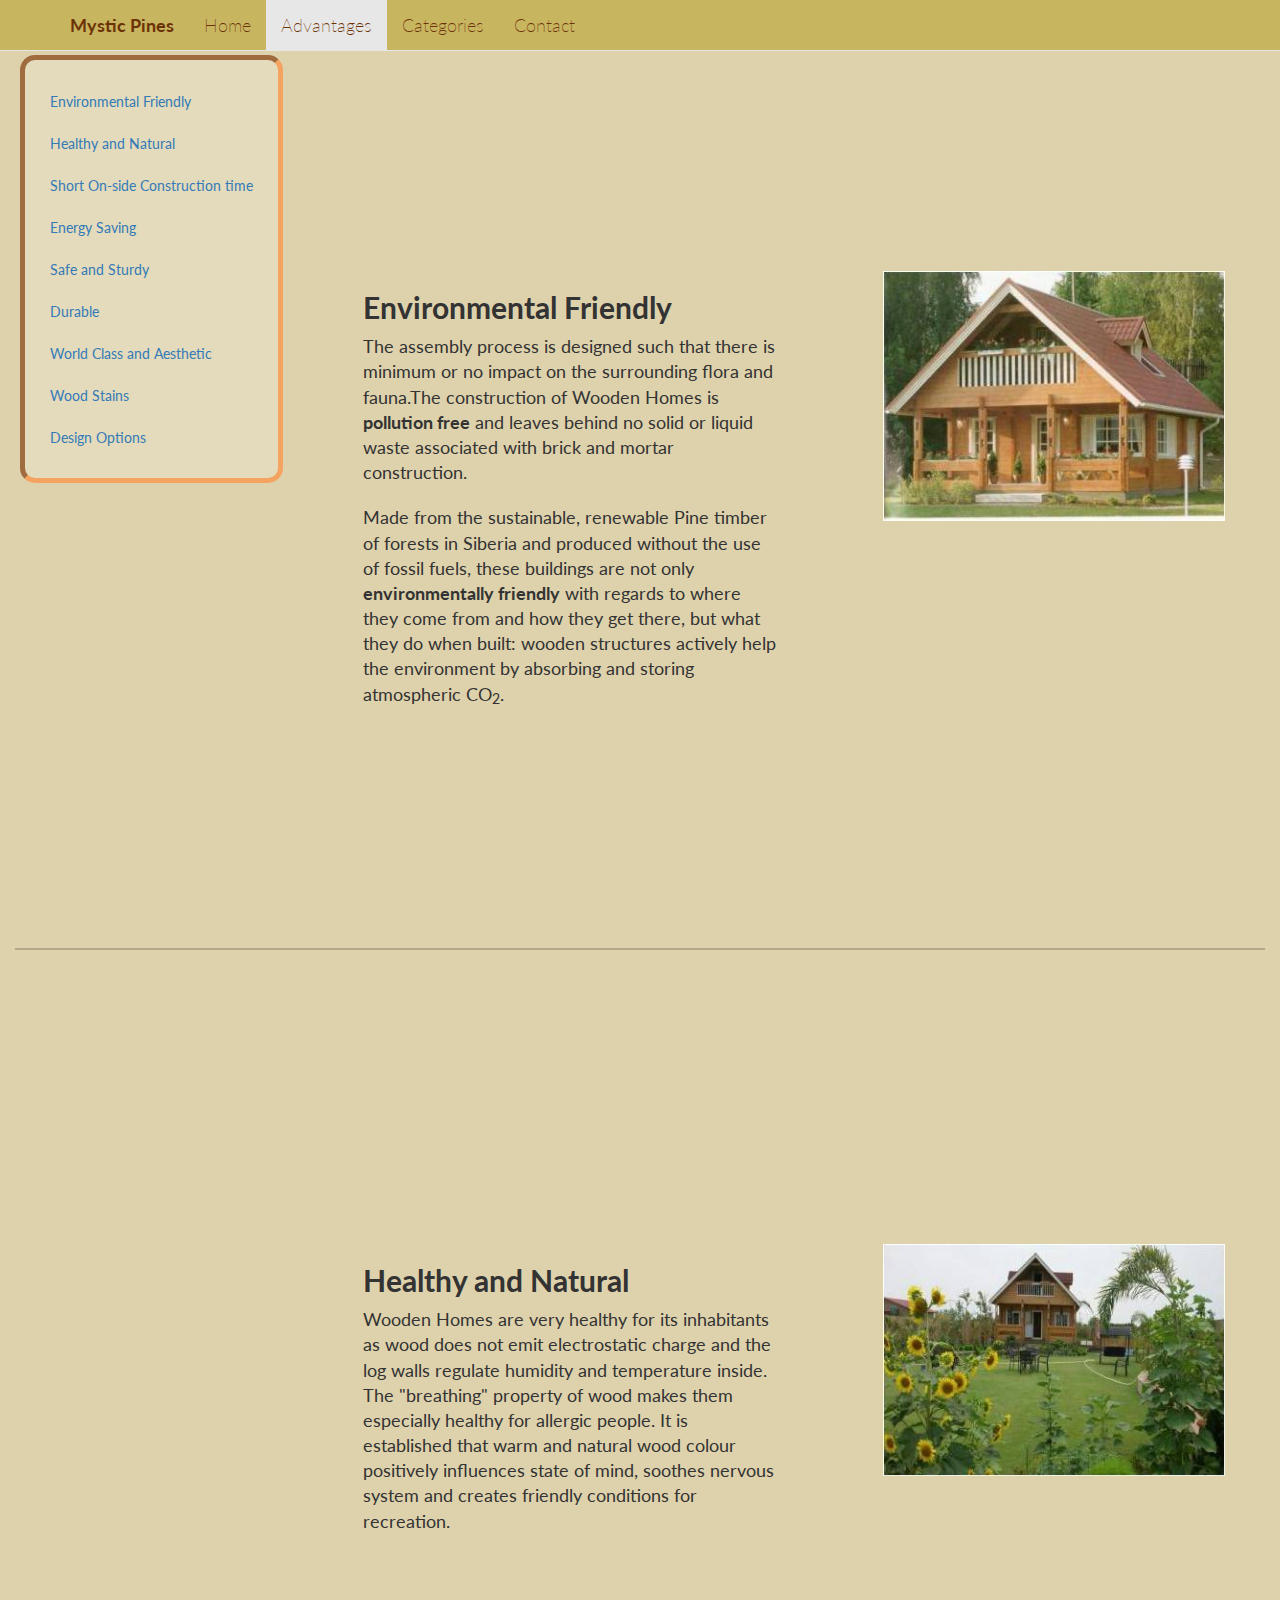
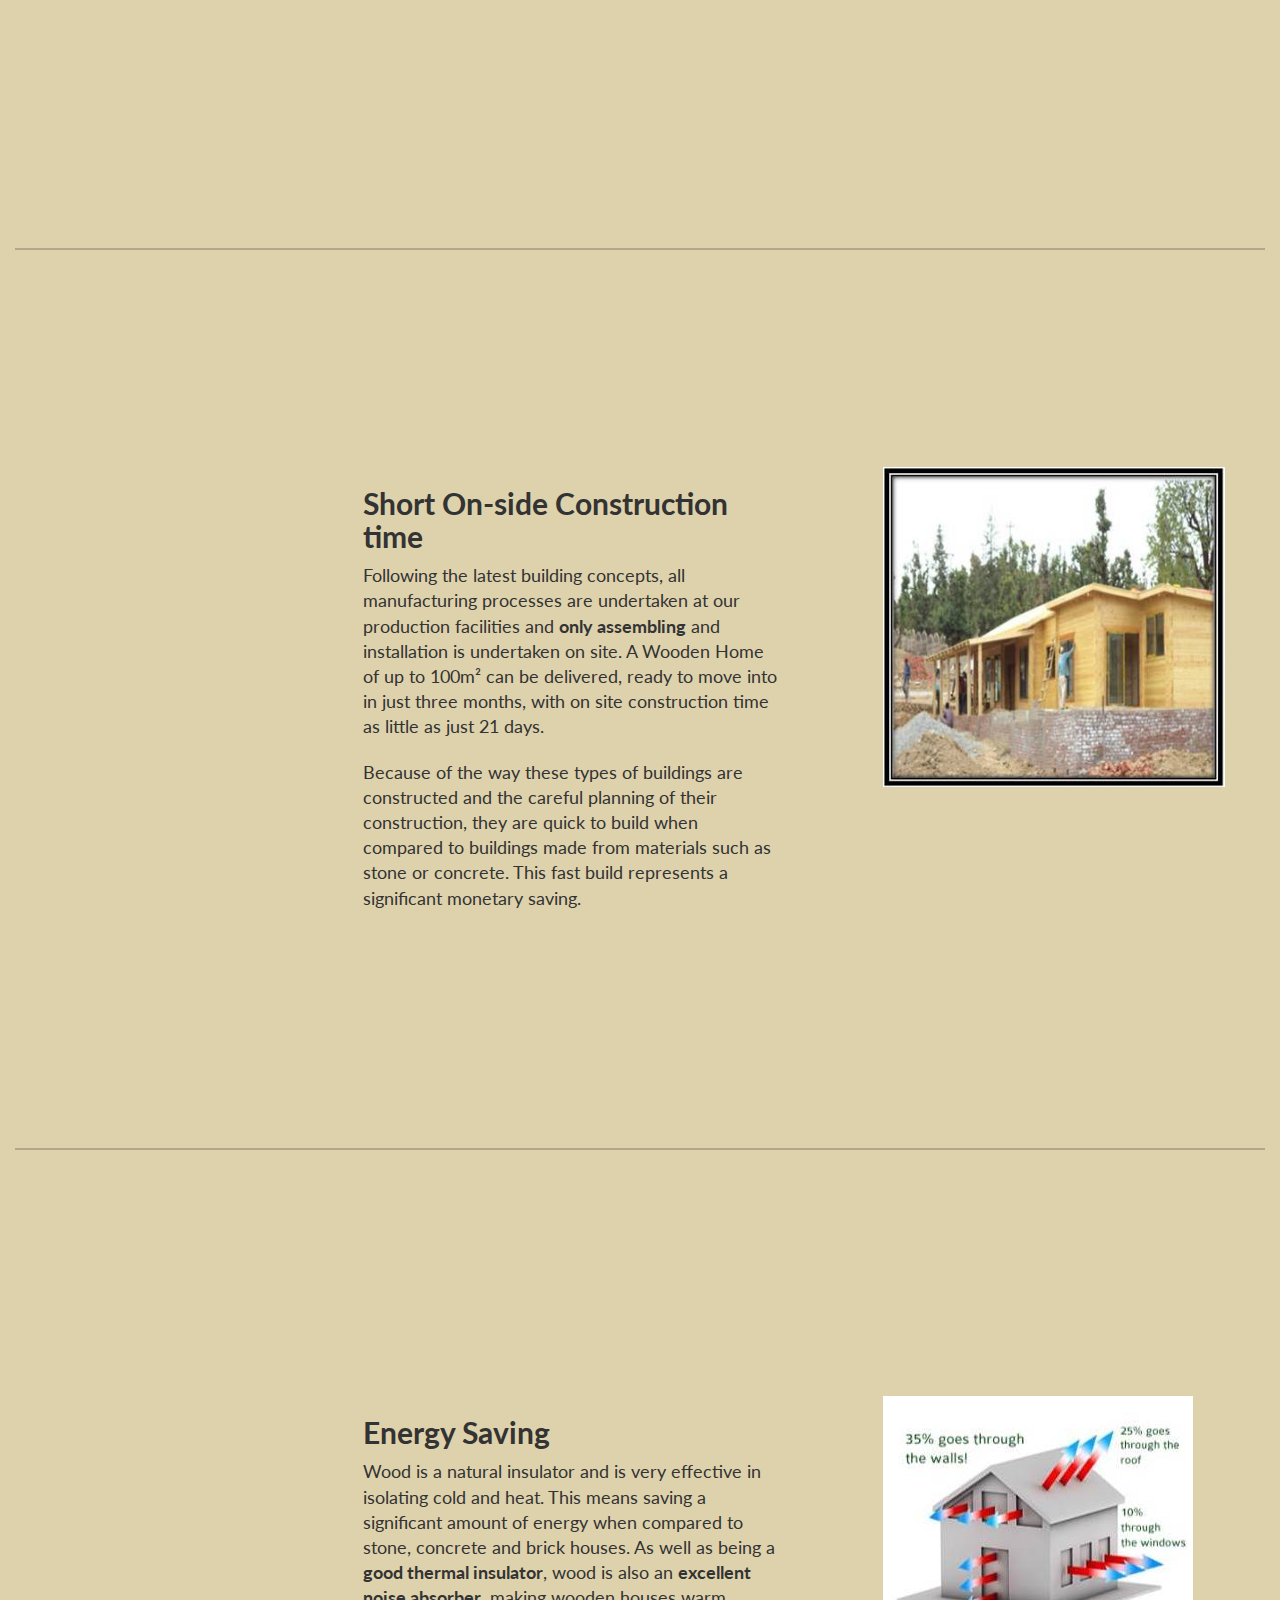
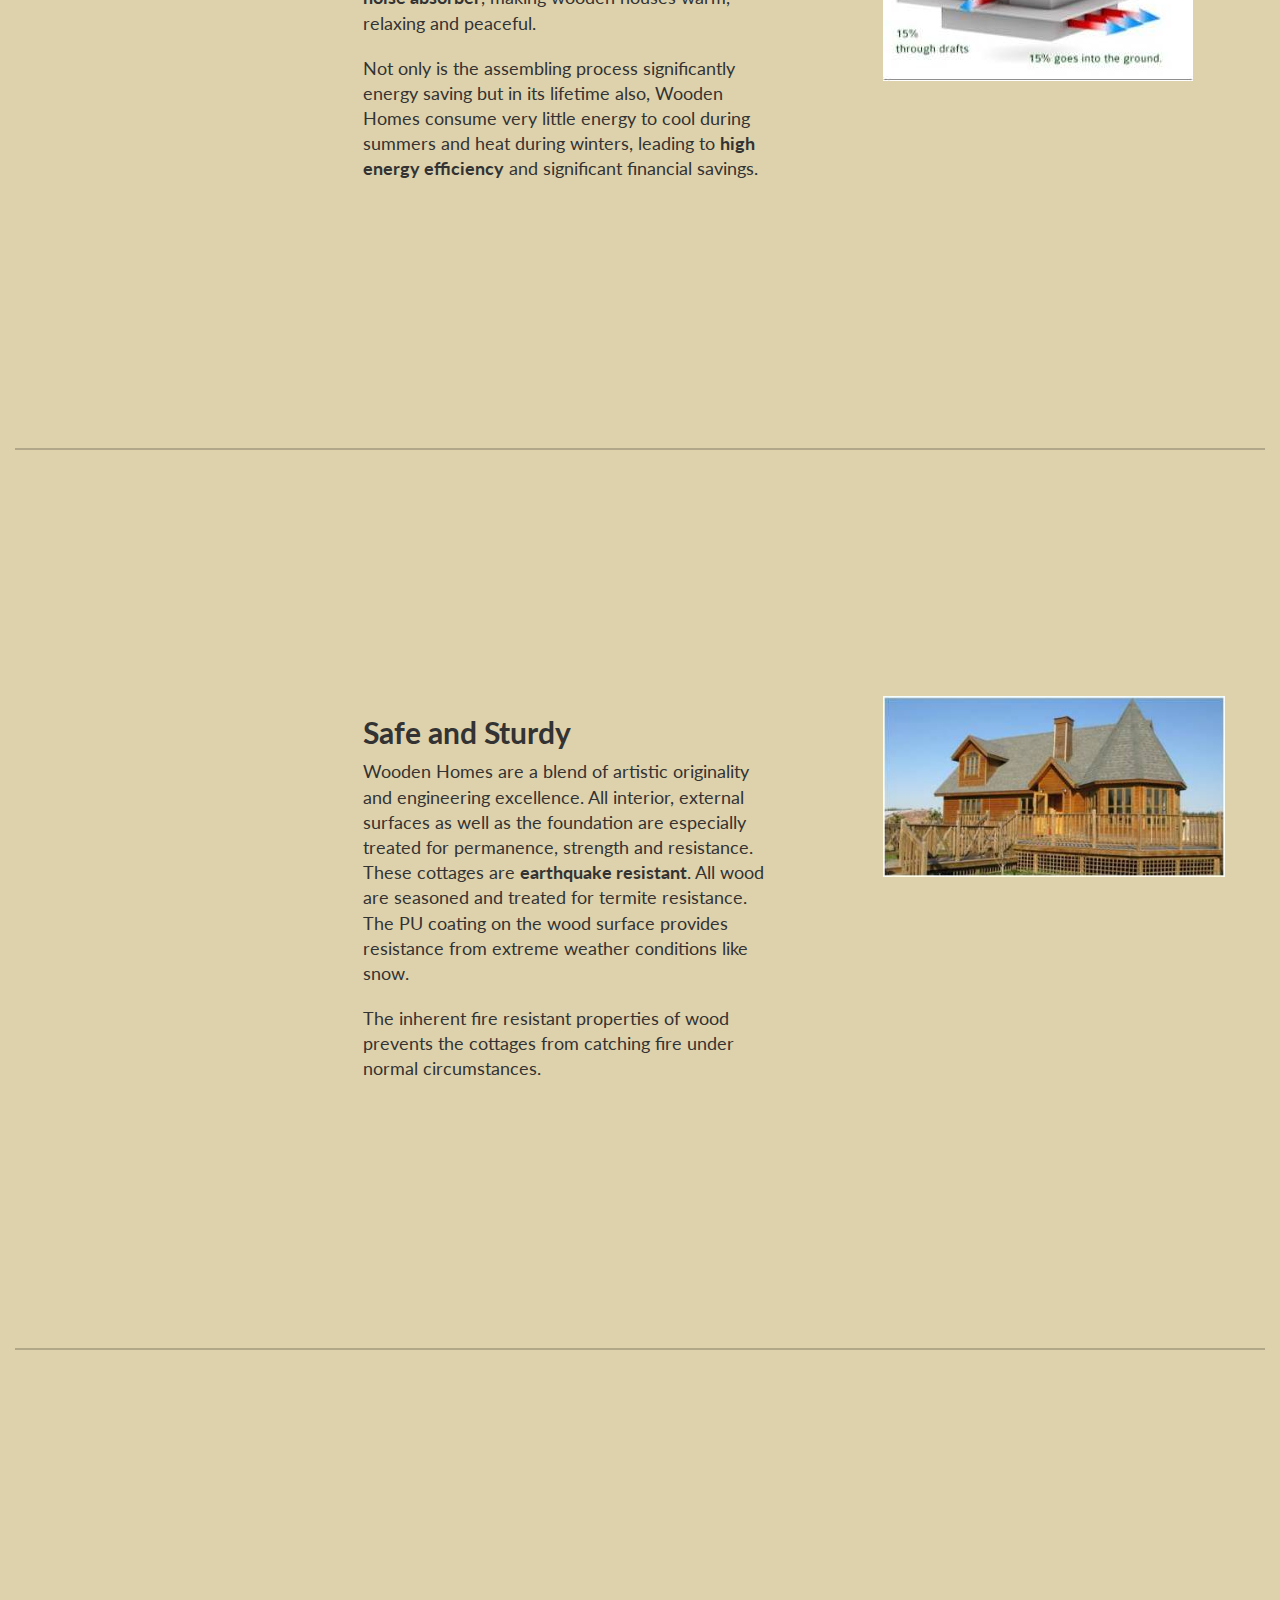
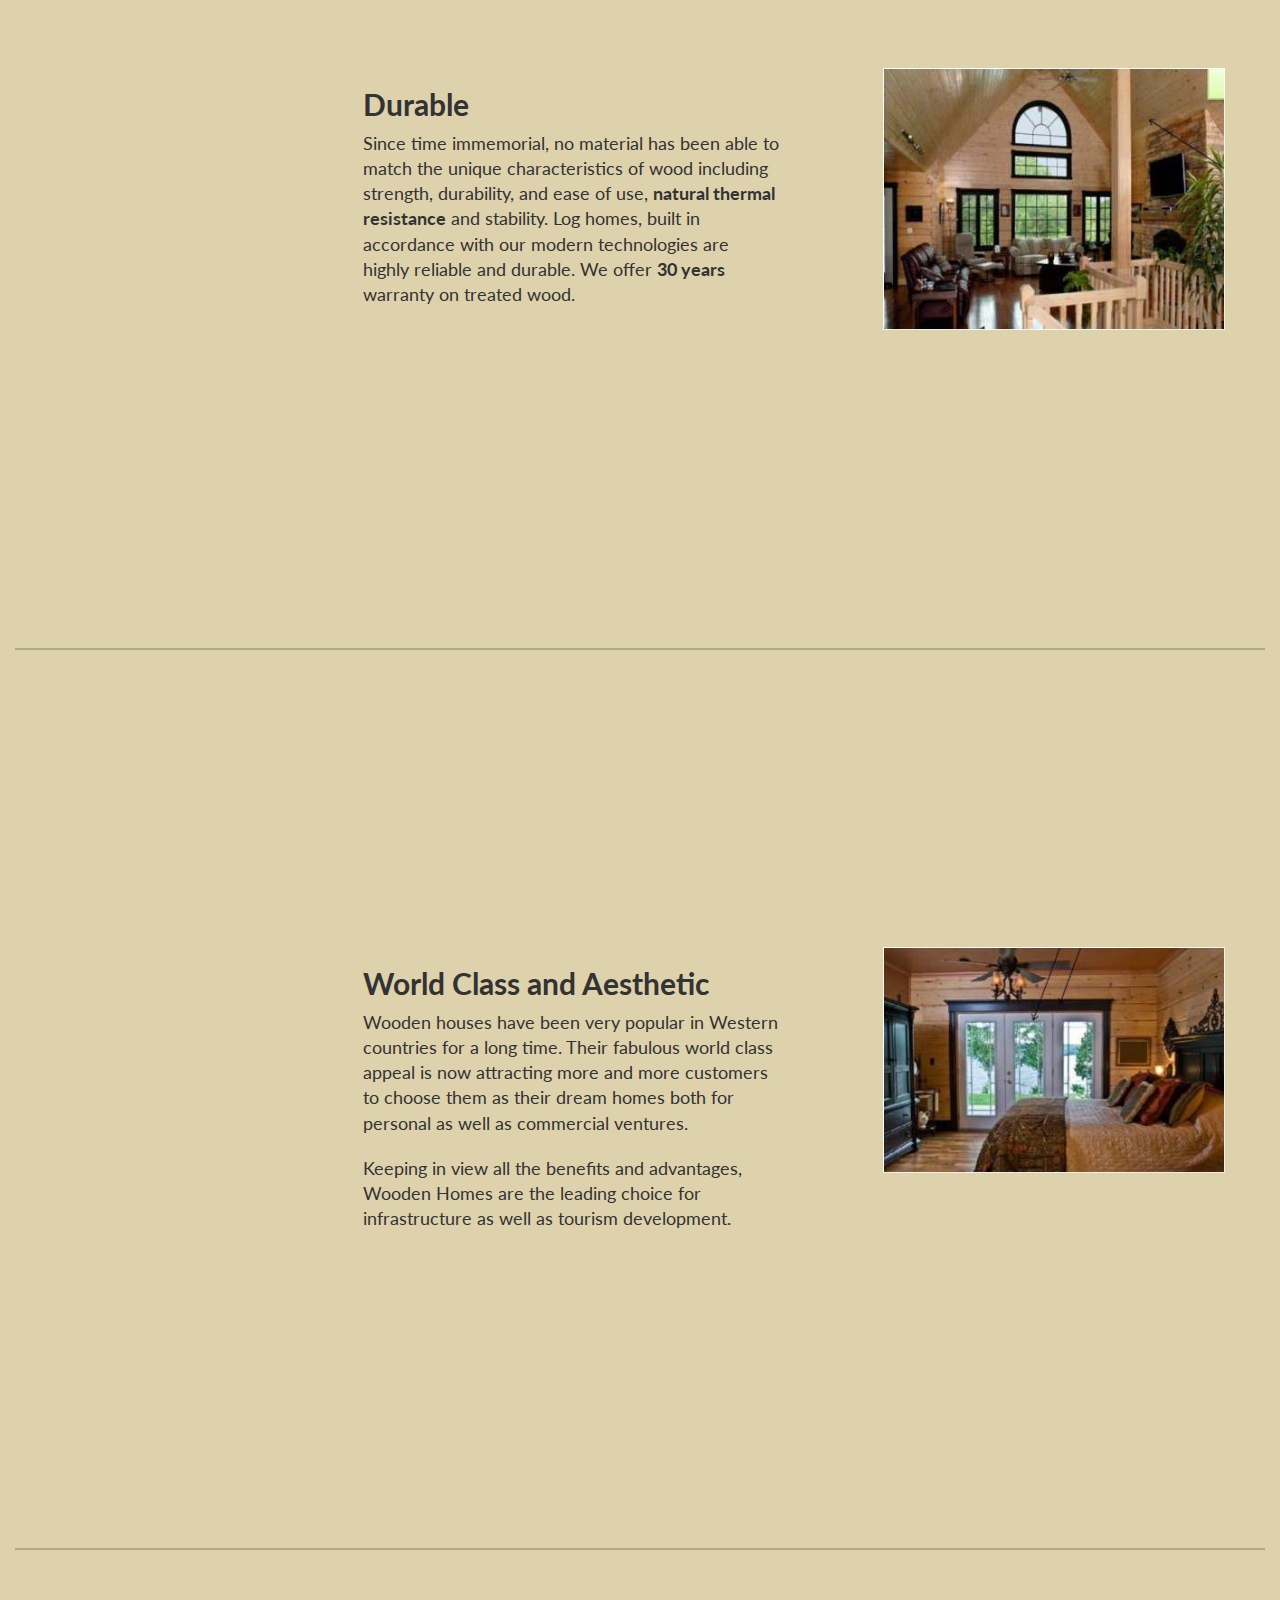
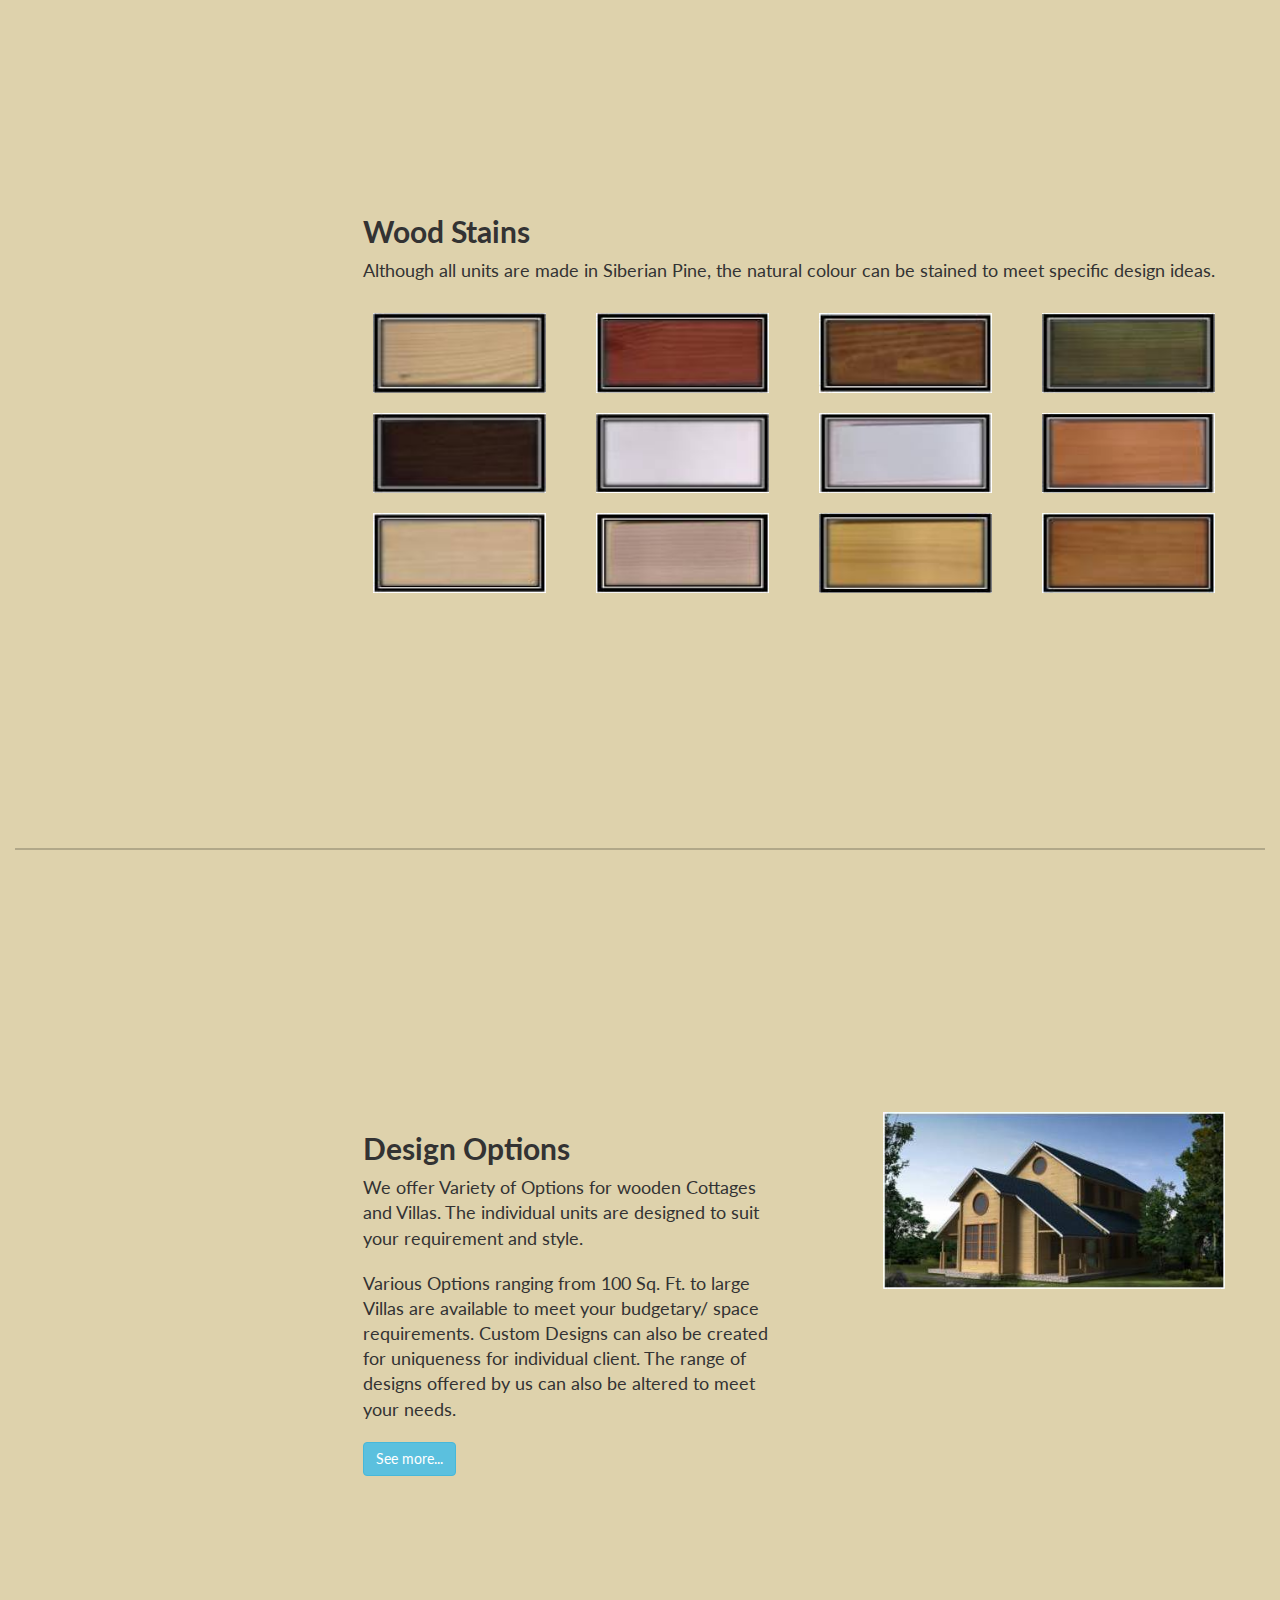
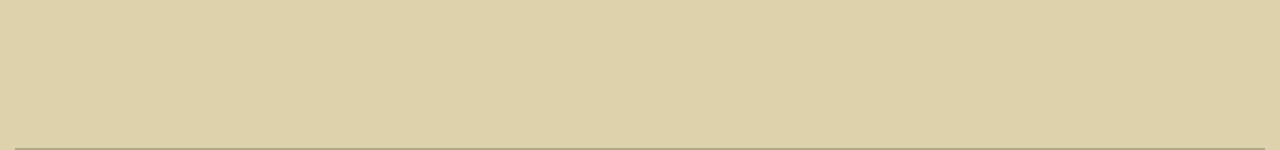
==== commit c89c2680: "Color scheme" ====
--- a/advantages.html
+++ b/advantages.html
@@ -36,7 +36,7 @@
 </head>
 
 <!-- The #page-top ID is part of the scrolling feature - the data-spy and data-target are part of the built-in Bootstrap scrollspy function -->
-<body id="page-top" data-spy="scroll" data-target=".navbar-fixed-top">
+<body id="page-top" data-spy="scroll" data-target=".outer-left-bar">
     <!-- Navigation -->
     <nav class="navbar navbar-default navbar-fixed-top topnav" role="navigation">
         <div class="container">
@@ -74,8 +74,8 @@
     </nav>
 
     <div class="container-fluid first">
-        <div class="hidden-xs">
-            <ul class="nav nav-pills nav-stacked fixed left-bar">
+        <nav class="hidden-xs outer-left-bar fixed" role="navigation">
+            <ul class="nav nav-pills nav-stacked left-bar">
                 <li class="hidden">
                     <a class="page-scroll" href="#page-top"></a>
                 </li>
@@ -107,7 +107,7 @@
                     <a class="page-scroll" href="#adv9">Design Options</a>
                 </li>
             </ul>
-        </div>
+        </nav>
     </div>
     <div class="container-fluid">
         <section id="adv1" class="content-section-adv">
--- a/css/landing-page.css
+++ b/css/landing-page.css
@@ -25,7 +25,17 @@
 }
 
 .topnav {
-    background: rgba(255, 255, 255, 0.6);
+    background-color: #c8b560;
+    font-weight: 200;
+    font-size: 18px;
+}
+
+.topnav a {
+    color: #6c3306 !important;
+}
+
+.navbar-brand {
+    font-weight: bold;
 }
 
 .lead {
@@ -252,7 +262,12 @@
     top: 0;
     left: 0;
     min-width: 100%;
-    height: 400px;
+    /*height: 400px;*/
+    top: -200px;
+    opacity: 0.6;
+}
+.carousel-inner > .item > img:hover {
+    opacity: 1.0;
 }
 
 .in-carousel {
@@ -269,11 +284,16 @@
     font-size: 16px;
 }
 
-.in-carousel > img {
+.in-carousel  img {
     position: absolute;
     min-width: 100%;
     height:400px;
     z-index: -1;
+}
+
+.in-carousel a {
+    color: #fff;
+    
 }
 
 /* Categories */
@@ -289,6 +309,7 @@
 /* Advantages */
 
 .left-bar {
+    vertical-align: middle;
     margin: 5px;
     padding: 20px 10px;
     border: 5px inset #f4a460;
@@ -296,7 +317,14 @@
     background: #e4dbbc;
 }
 
+.left-bar .active a {
+    background-color: #eee !important;
+    color: #337ab7 !important;
+}
+
 .stain {
     width: 100%;
     height: 100px;
-    padding: 10px;+    padding: 10px;
+}
+
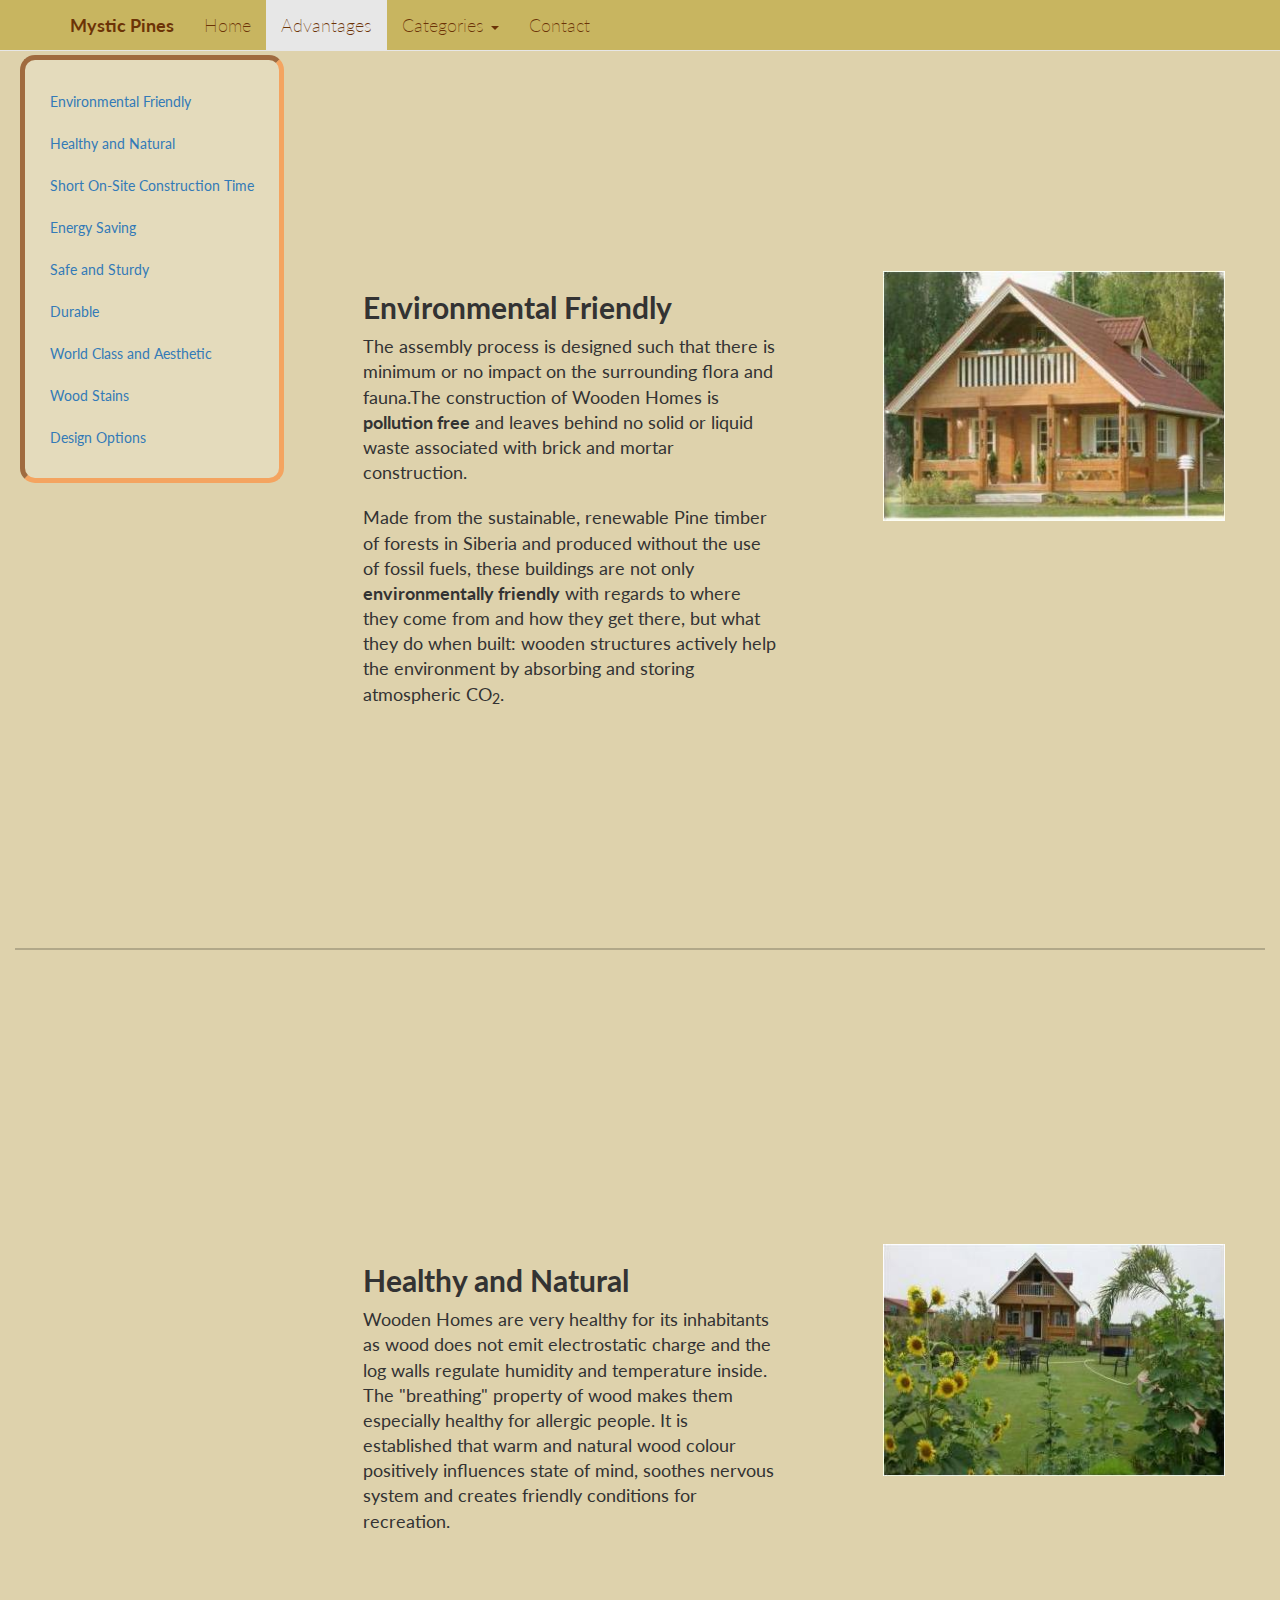
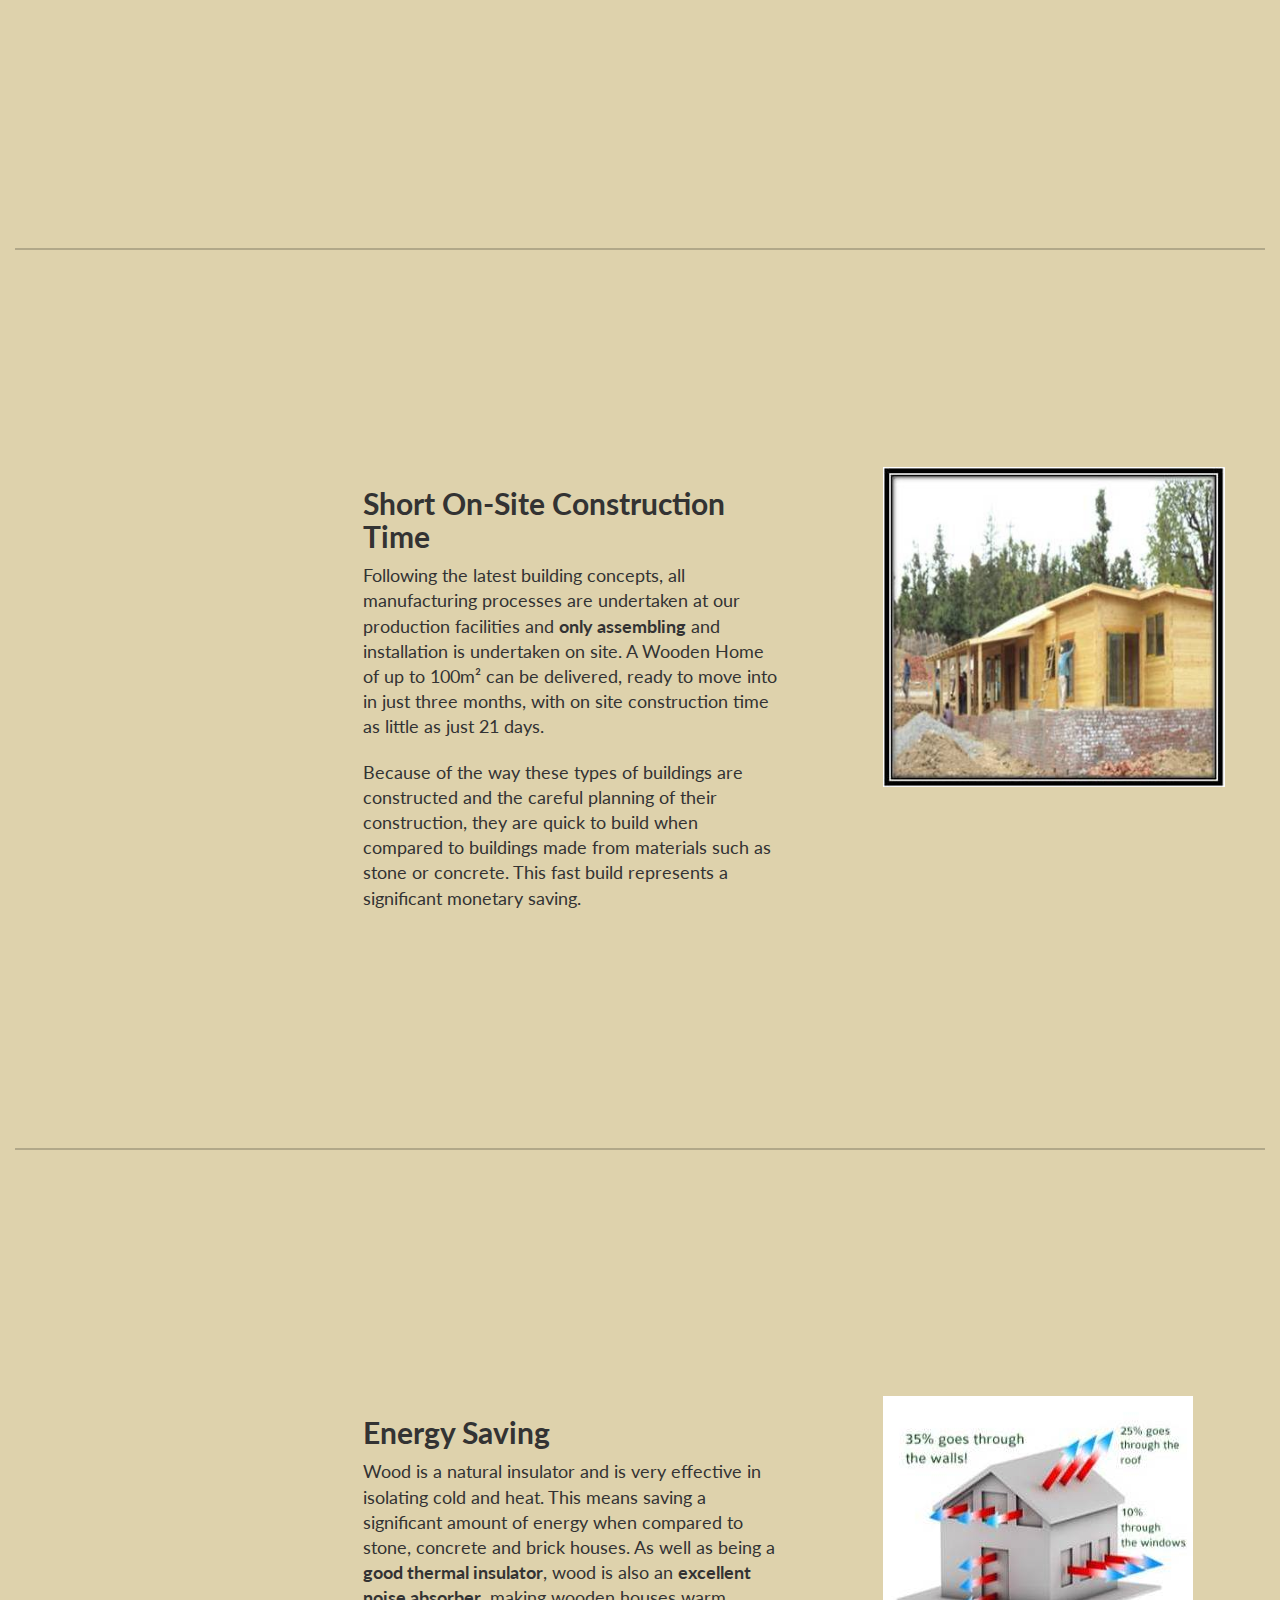
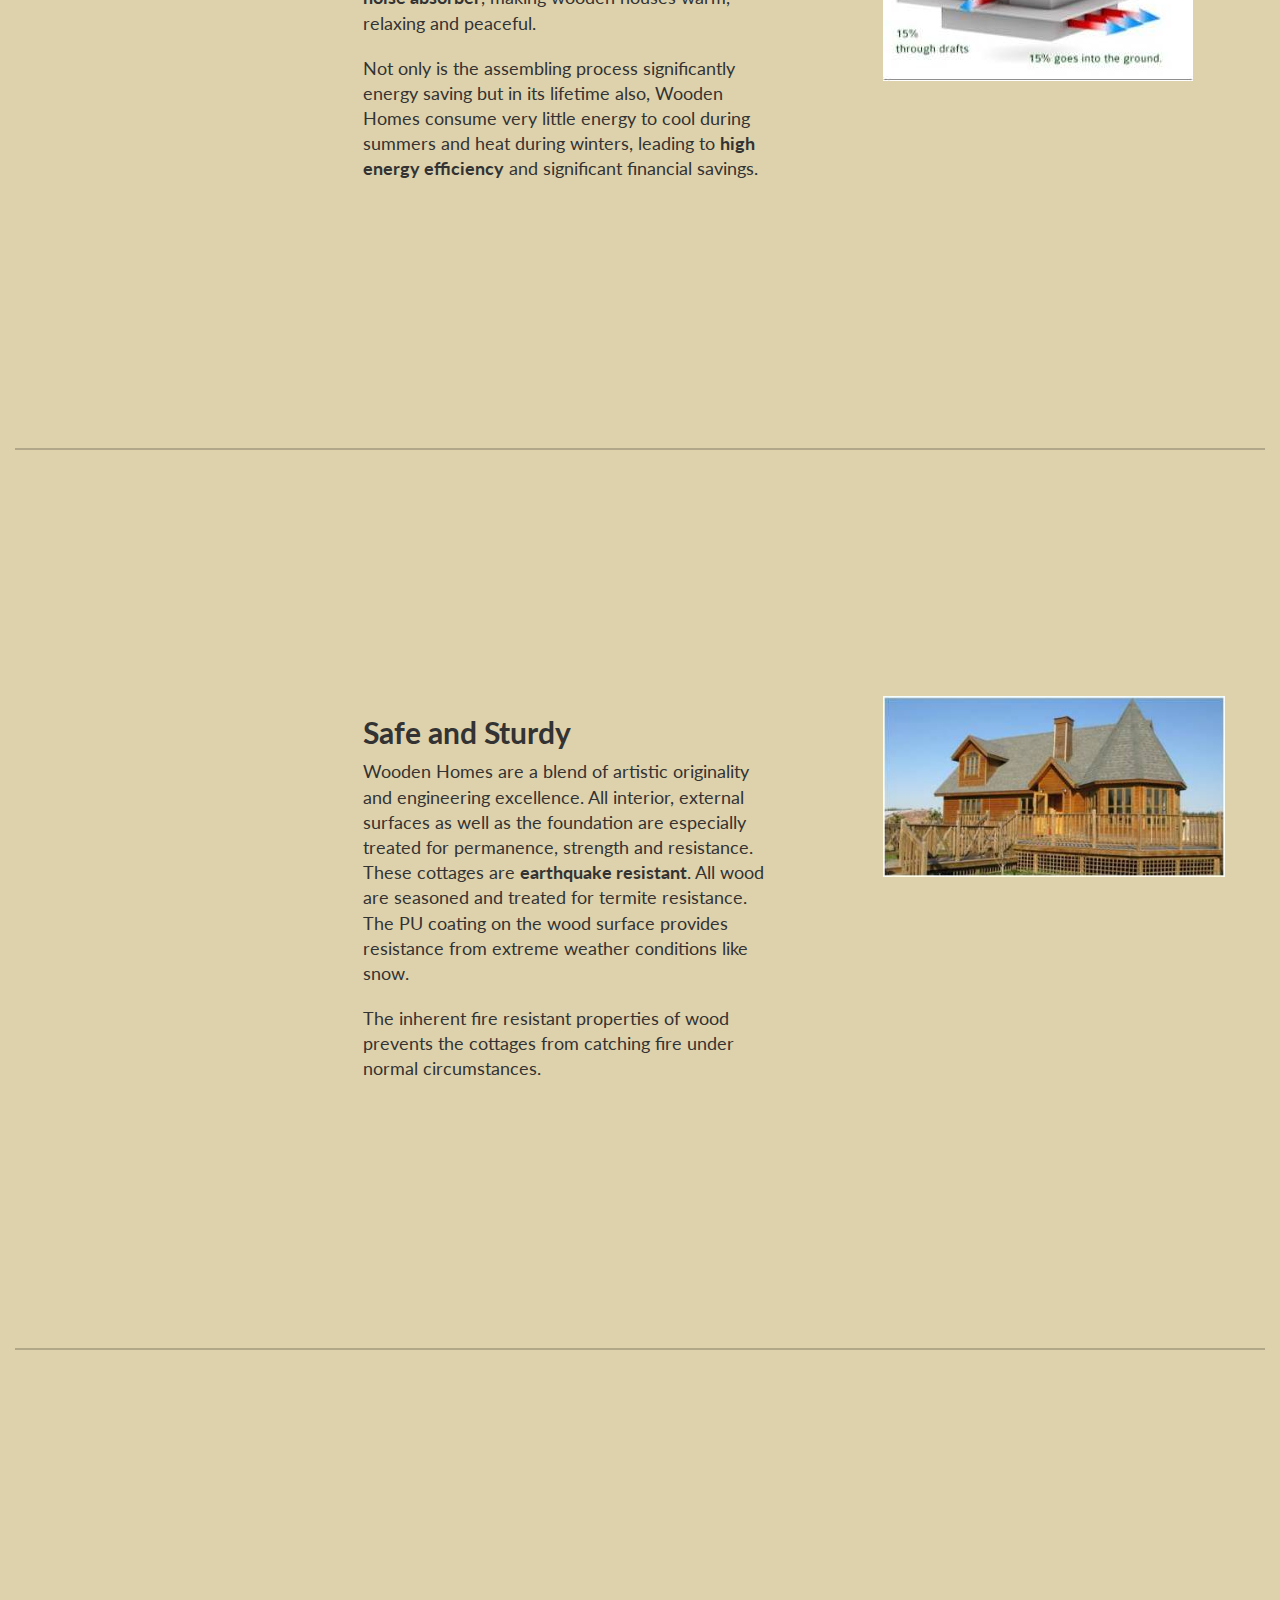
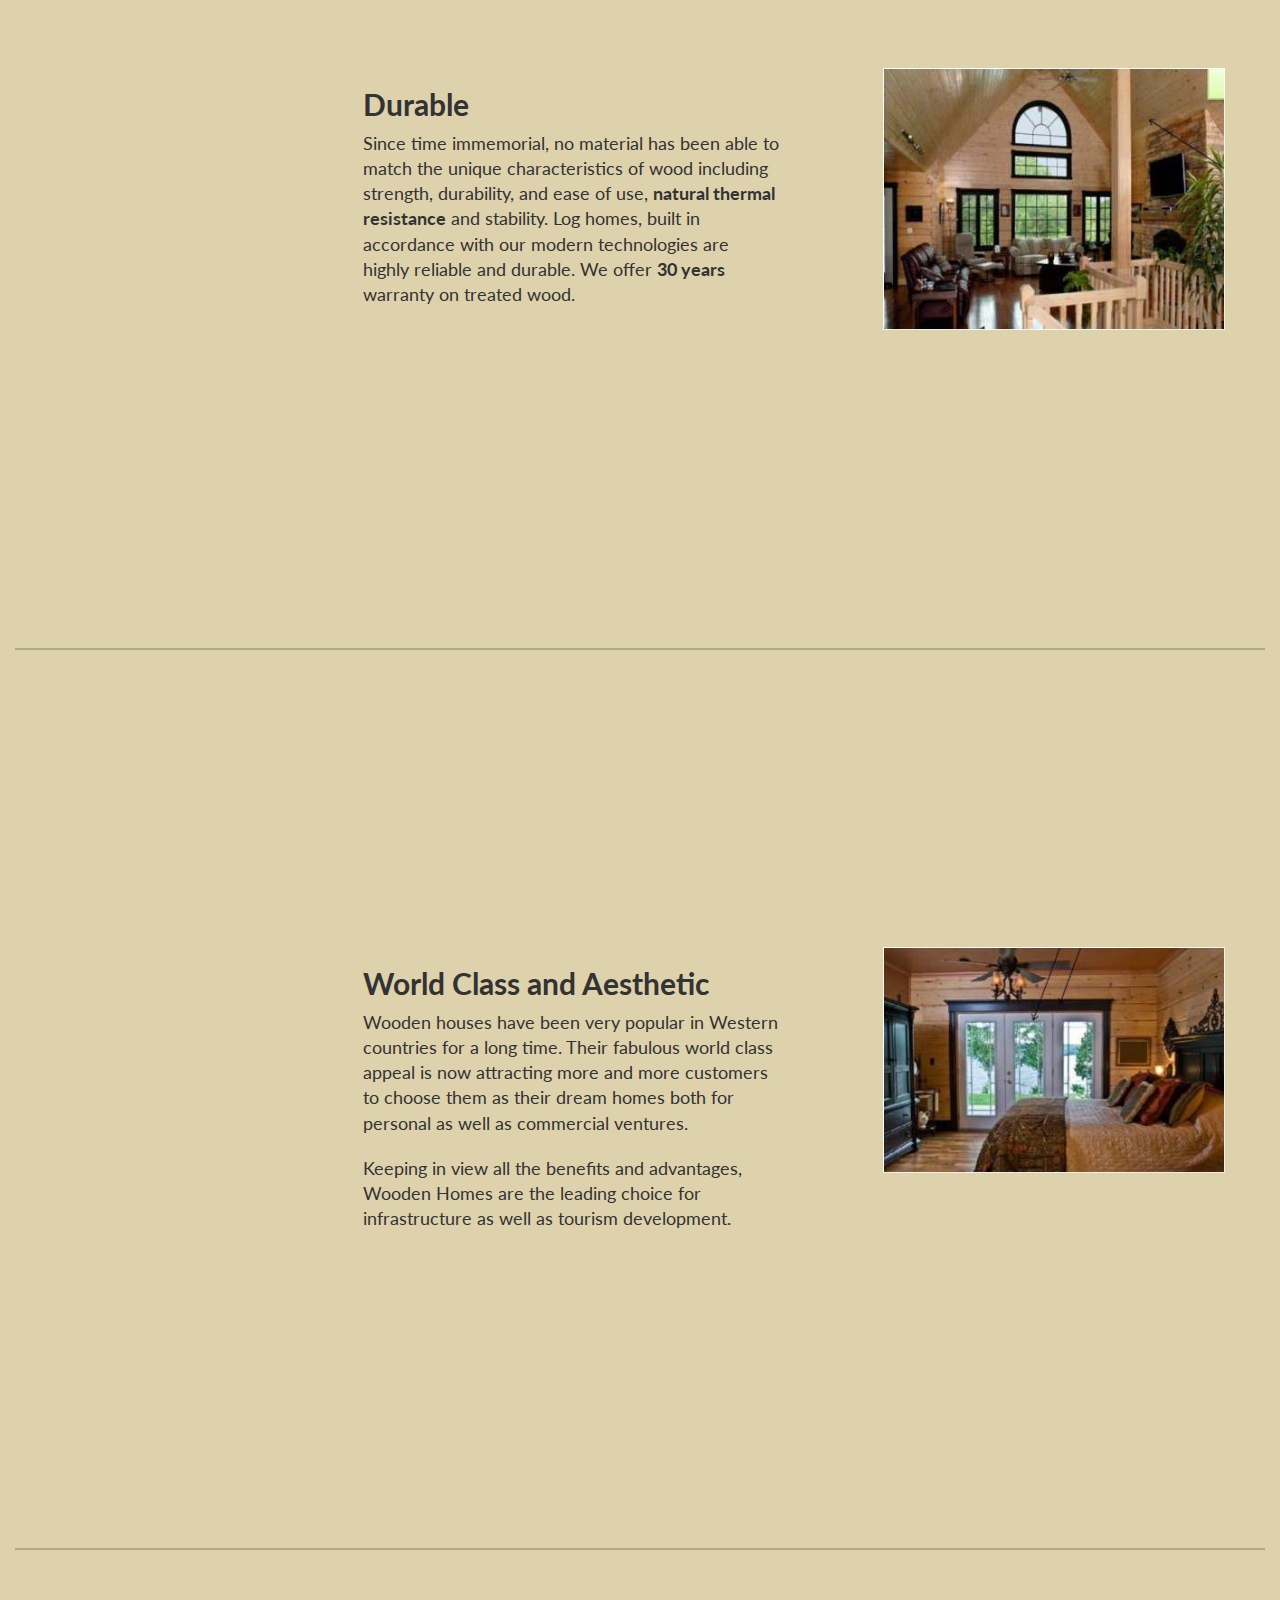
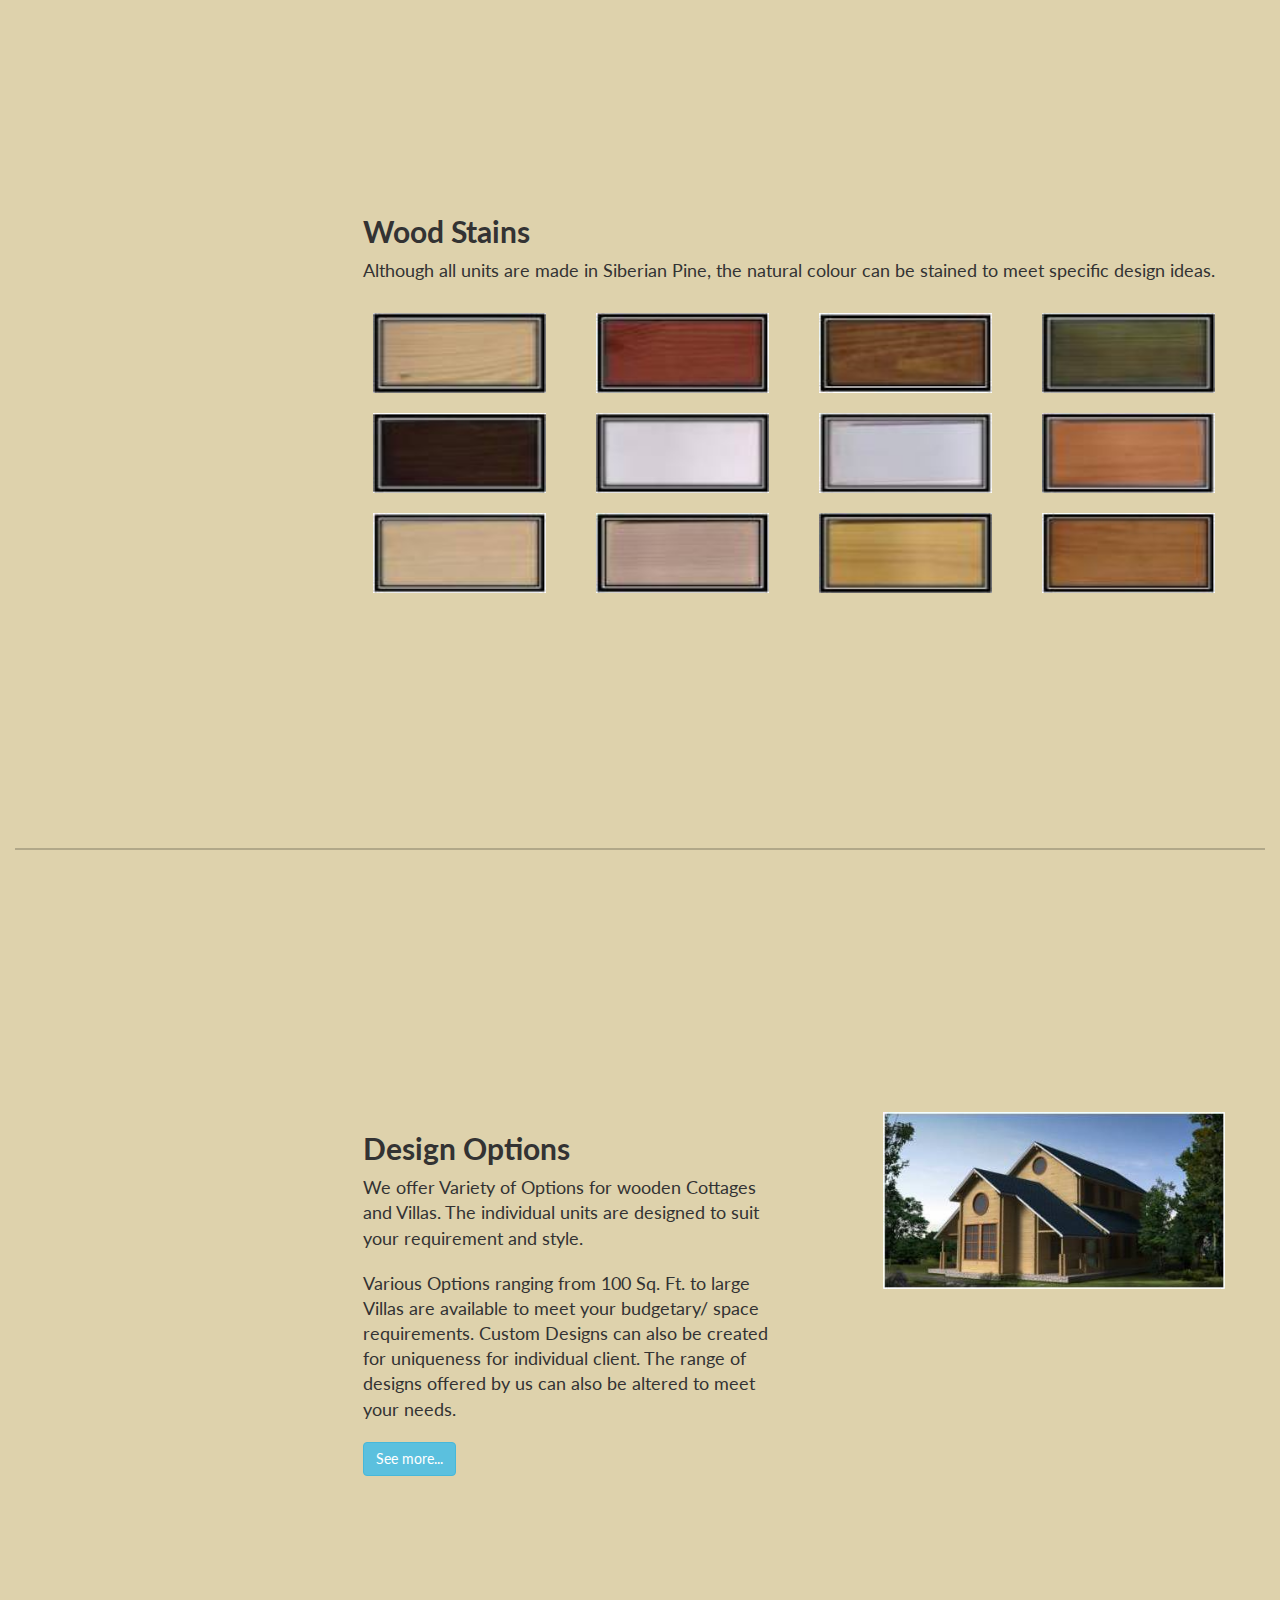
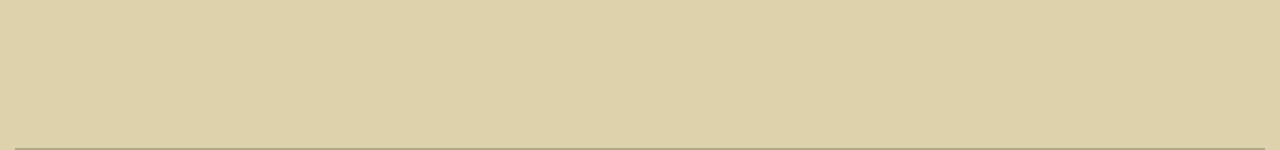
==== commit f1d83976: "Modification and typo correction" ====
--- a/advantages.html
+++ b/advantages.html
@@ -8,6 +8,7 @@
     <meta name="viewport" content="width=device-width, initial-scale=1">
     <meta name="description" content="">
     <meta name="author" content="">
+    <link rel="icon" href="favicon.ico">
 
     <title>Mystic Pines</title>
 
@@ -47,7 +48,7 @@
                     <span class="icon-bar"></span>
                     <span class="icon-bar"></span>
                 </button>
-                <a class="navbar-brand page-scroll" href="#page-top">Mystic Pines</a>
+                <a class="navbar-brand page-scroll" href="index.html">Mystic Pines</a>
             </div>
 
             <!-- Collect the nav links, forms, and other content for toggling -->
@@ -58,10 +59,18 @@
                         <a href="index.html">Home</a>
                     </li>
                     <li class="active">
-                        <a href="#advantages">Advantages</a>
+                        <a href="#adv1">Advantages</a>
                     </li>
-                    <li>
-                        <a href="categories.html">Categories</a>
+                    <li class="dropdown">
+                        <a class="page-scroll dropdown-toggle" data-toggle="dropdown" href="#">Categories <span class="caret caret-down"></span></a>
+                        <ul class="dropdown-menu" role="menu">
+                            <li><a href="categories.html#cat1">Holiday Homes</a></li>
+                            <li><a href="categories.html#cat2">Villas</a></li>
+                            <li><a href="categories.html#cat3">Classic Rooms</a></li>
+                            <li><a href="categories.html#cat4">Children Cabins</a></li>
+                            <li><a href="categories.html#cat5">Guard Rooms</a></li>
+                            <li><a href="categories.html#cat6">Gazebos</a></li>
+                        </ul>
                     </li>
                     <li>
                         <a href="index.html#contact">Contact</a>
@@ -86,7 +95,7 @@
                     <a class="page-scroll" href="#adv2">Healthy and Natural</a>
                 </li>
                 <li>
-                    <a class="page-scroll" href="#adv3">Short On-side Construction time</a>
+                    <a class="page-scroll" href="#adv3">Short On-Site Construction Time</a>
                 </li>
                 <li>
                     <a class="page-scroll" href="#adv4">Energy Saving</a>
@@ -112,7 +121,7 @@
     <div class="container-fluid">
         <section id="adv1" class="content-section-adv">
             <div class="row">
-                <div class="col-sm-3">
+                <div class="col-sm-3"><!-- To give space to navbar -->
                 </div>
                 <div class="col-sm-9">
                     <div class="col-lg-6 col-sm-6">
@@ -129,7 +138,7 @@
             
         <section id="adv2" class="content-section-adv">
             <div class="row">
-                <div class="col-sm-3">
+                <div class="col-sm-3"><!-- To give space to navbar -->
                 </div>
                 <div class="col-sm-9">
                     <div class="col-lg-6 col-sm-6">
@@ -145,11 +154,11 @@
             
         <section id="adv3" class="content-section-adv">
             <div class="row">
-                <div class="col-sm-3">
-                </div>
-                <div class="col-sm-9">
-                    <div class="col-lg-6 col-sm-6">
-                        <h2 class="section-heading">Short On-side Construction time</h2>
+                <div class="col-sm-3"><!-- To give space to navbar -->
+                </div>
+                <div class="col-sm-9">
+                    <div class="col-lg-6 col-sm-6">
+                        <h2 class="section-heading">Short On-Site Construction Time</h2>
                         <p class="lead">Following the latest building concepts, all manufacturing processes are undertaken at our production facilities and <strong>only assembling</strong> and installation is undertaken on site. A Wooden Home of up to 100m² can be delivered, ready to move into in just three months, with on site construction time as little as just 21 days.</p>
                         <p class="lead">Because of the way these types of buildings are constructed and the careful planning of their construction, they are quick to build when compared to buildings made from materials such as stone or concrete. This fast build represents a significant monetary saving.</p>
                     </div>
@@ -162,7 +171,7 @@
             
         <section id="adv4" class="content-section-adv">
             <div class="row">
-                <div class="col-sm-3">
+                <div class="col-sm-3"><!-- To give space to navbar -->
                 </div>
                 <div class="col-sm-9">
                     <div class="col-lg-6 col-sm-6">
@@ -179,7 +188,7 @@
             
         <section id="adv5" class="content-section-adv">
             <div class="row">
-                <div class="col-sm-3">
+                <div class="col-sm-3"><!-- To give space to navbar -->
                 </div>
                 <div class="col-sm-9">
                     <div class="col-lg-6 col-sm-6">
@@ -196,7 +205,7 @@
             
         <section id="adv6" class="content-section-adv">
             <div class="row">
-                <div class="col-sm-3">
+                <div class="col-sm-3"><!-- To give space to navbar -->
                 </div>
                 <div class="col-sm-9">
                     <div class="col-lg-6 col-sm-6">
@@ -212,7 +221,7 @@
             
         <section id="adv7" class="content-section-adv">
             <div class="row">
-                <div class="col-sm-3">
+                <div class="col-sm-3"><!-- To give space to navbar -->
                 </div>
                 <div class="col-sm-9">
                     <div class="col-lg-6 col-sm-6">
@@ -229,7 +238,7 @@
             
         <section id="adv8" class="content-section-adv">
             <div class="row">
-                <div class="col-sm-3">
+                <div class="col-sm-3"><!-- To give space to navbar -->
                 </div>
                 <div class="col-sm-9">
                     <div class="col-lg-12 col-sm-12">
@@ -278,7 +287,7 @@
         
         <section id="adv9" class="content-section-adv">
             <div class="row">
-                <div class="col-sm-3">
+                <div class="col-sm-3"><!-- To give space to navbar -->
                 </div>
                 <div class="col-sm-9">
                     <div class="col-lg-6 col-sm-6">
--- a/css/landing-page.css
+++ b/css/landing-page.css
@@ -52,7 +52,11 @@
     padding: 10px 0;
     font-size: 20px;
     font-style: italic;
-    border: 5px inset #f4a460;
+    border: 5px solid #a06b3f;
+    border-top-color: #a06b3f;
+    border-left-color: #a06b3f;
+    border-right-color: #f4a460;
+    border-bottom-color: #f4a460;
     border-radius: 15px;
     background: #e4dbbc;
     /*background-color: #eeeeee;*/
@@ -136,6 +140,12 @@
 .content-section-adv > div > div {
     display: table-cell;
     vertical-align: middle;
+}
+
+.content-section-cat {
+    padding: 50px 10px;
+    min-height: 100vh;
+    border-bottom: 2px solid #b1a889;
 }
 
 /*
@@ -257,7 +267,7 @@
     background-color: #777;
 }
 
-.carousel-inner > .item > img {
+.carousel-inner > .item img {
     position: absolute;
     top: 0;
     left: 0;
@@ -266,7 +276,7 @@
     top: -200px;
     opacity: 0.6;
 }
-.carousel-inner > .item > img:hover {
+.carousel-inner > .item img:hover {
     opacity: 1.0;
 }
 
@@ -312,7 +322,11 @@
     vertical-align: middle;
     margin: 5px;
     padding: 20px 10px;
-    border: 5px inset #f4a460;
+    border: 5px solid #a06b3f;
+    border-top-color: #a06b3f;
+    border-left-color: #a06b3f;
+    border-right-color: #f4a460;
+    border-bottom-color: #f4a460;
     border-radius: 15px;
     background: #e4dbbc;
 }
@@ -321,6 +335,32 @@
     background-color: #eee !important;
     color: #337ab7 !important;
 }
+
+/*
+.left-bar a:after {
+    content:"";
+}
+
+.left-bar a:before {
+    font-family: 'Glyphicons Halflings';
+    font-style: normal;
+    font-weight: normal;
+    line-height: 1;
+    content: "";
+}
+
+.left-bar .active a:after {
+    font-family: 'Glyphicons Halflings';
+    font-style: normal;
+    font-weight: normal;
+    line-height: 1;
+    content:" \e250";
+}
+
+.left-bar .active a:before {
+    content:"";
+}
+*/
 
 .stain {
     width: 100%;
@@ -328,3 +368,20 @@
     padding: 10px;
 }
 
+.caption {
+    height: 100px;
+    overflow: hidden;
+}
+
+.cat-img {
+    width: 100%;
+    margin: 10px 0;
+}
+
+.is-link:hover {
+    cursor: pointer;
+}
+
+.modal-content {
+    /*background-color: #ded2ac;*/
+}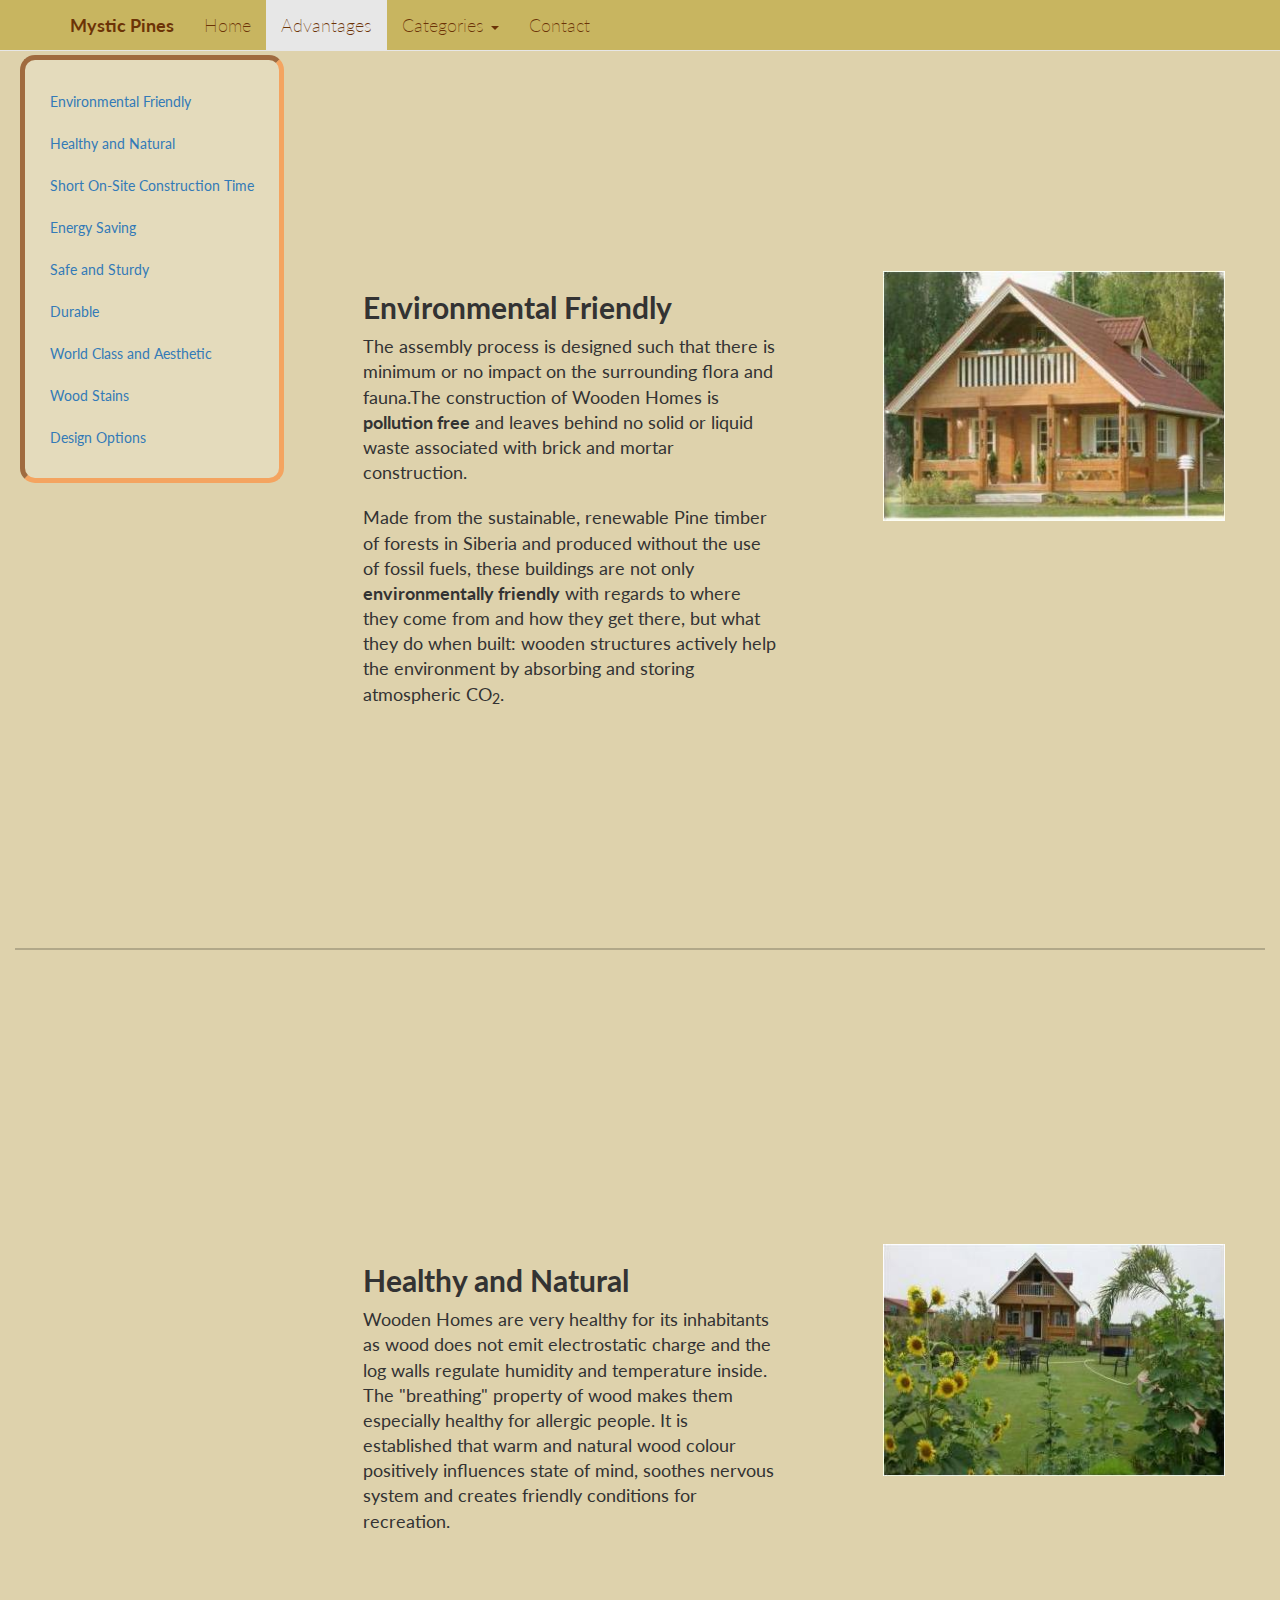
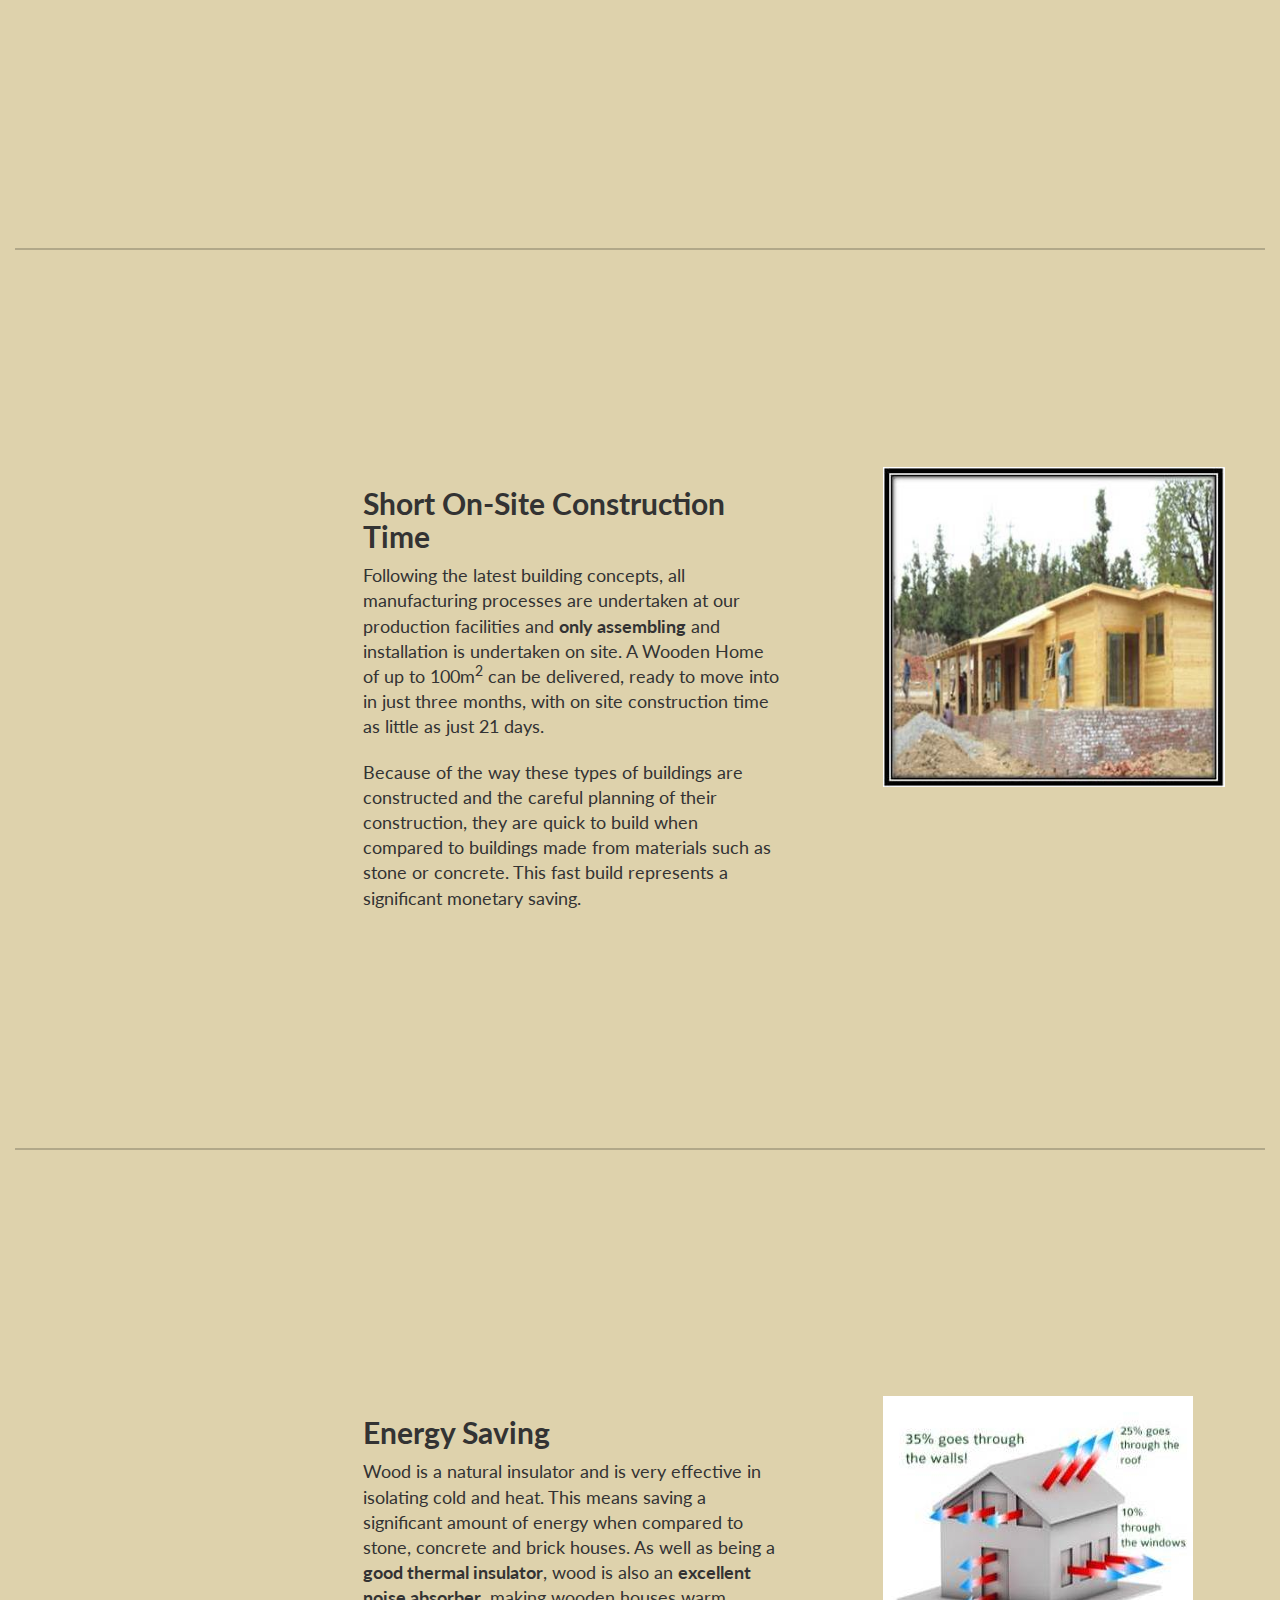
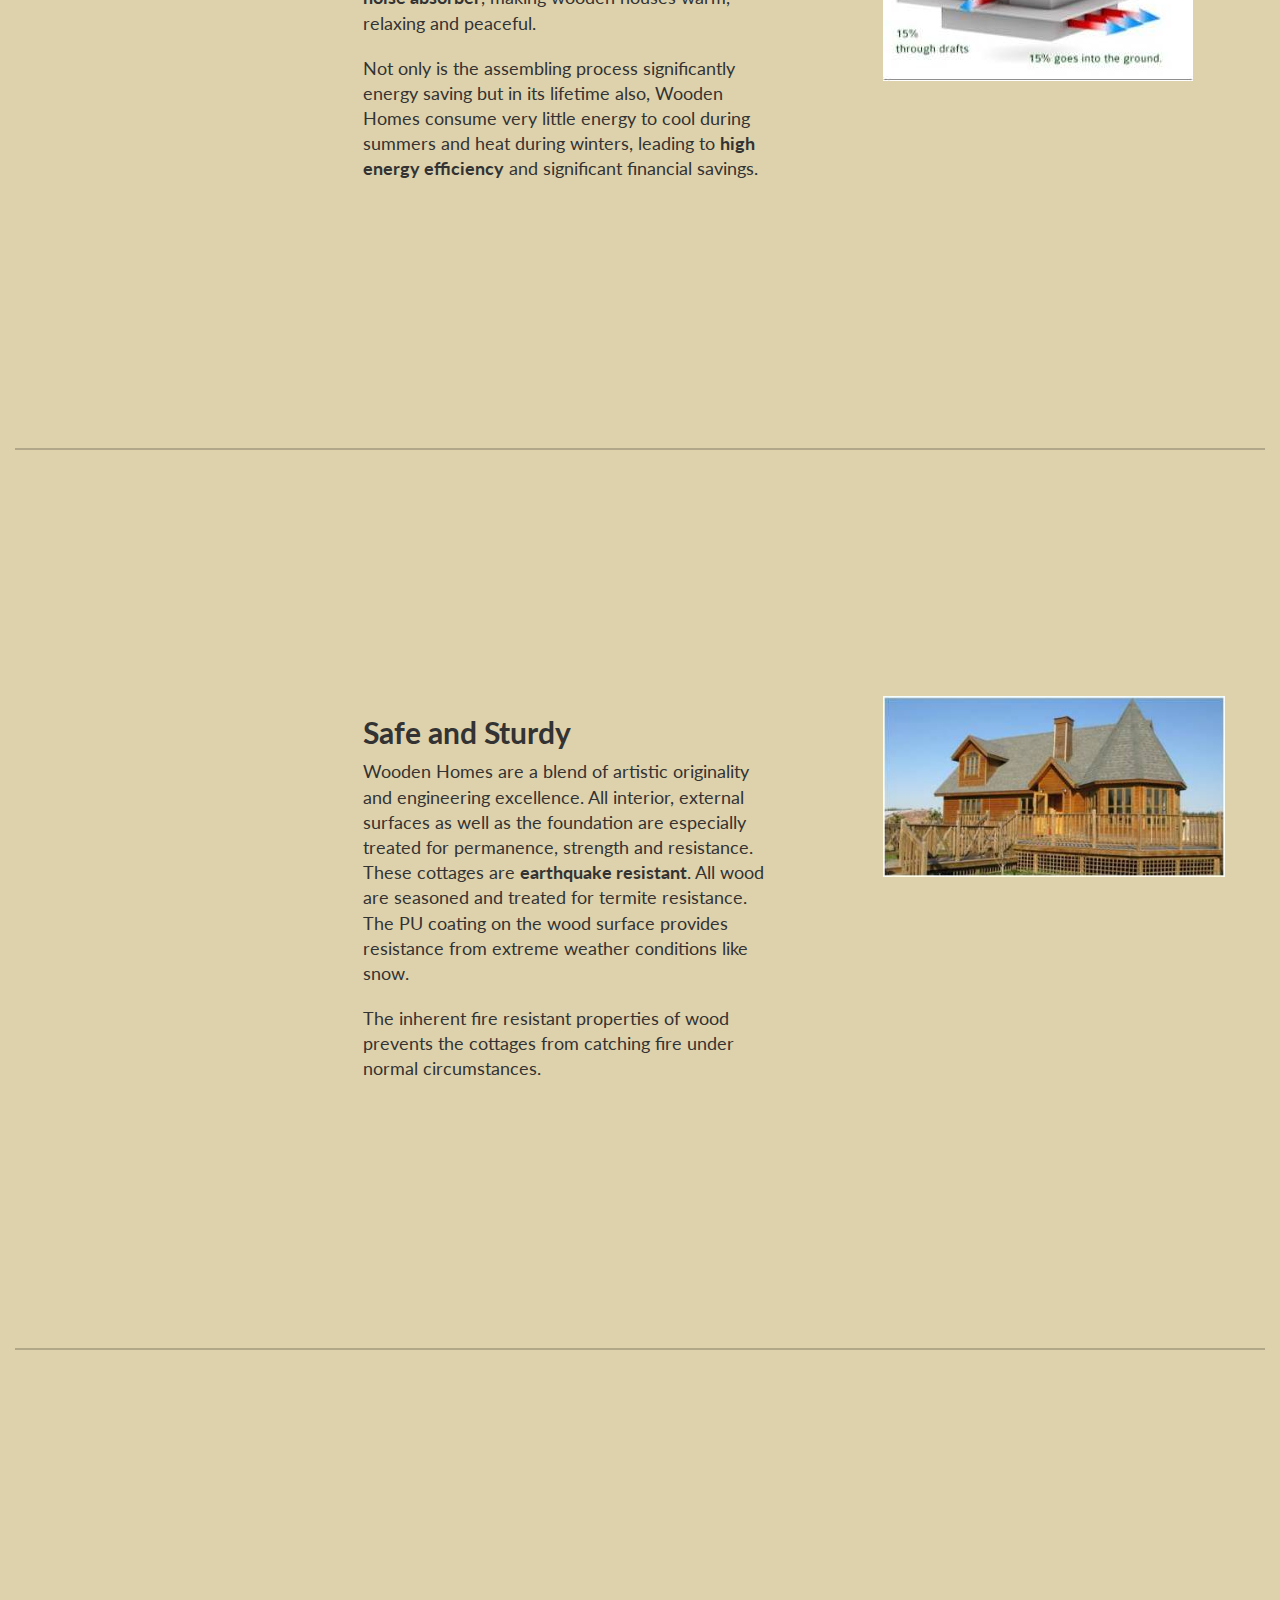
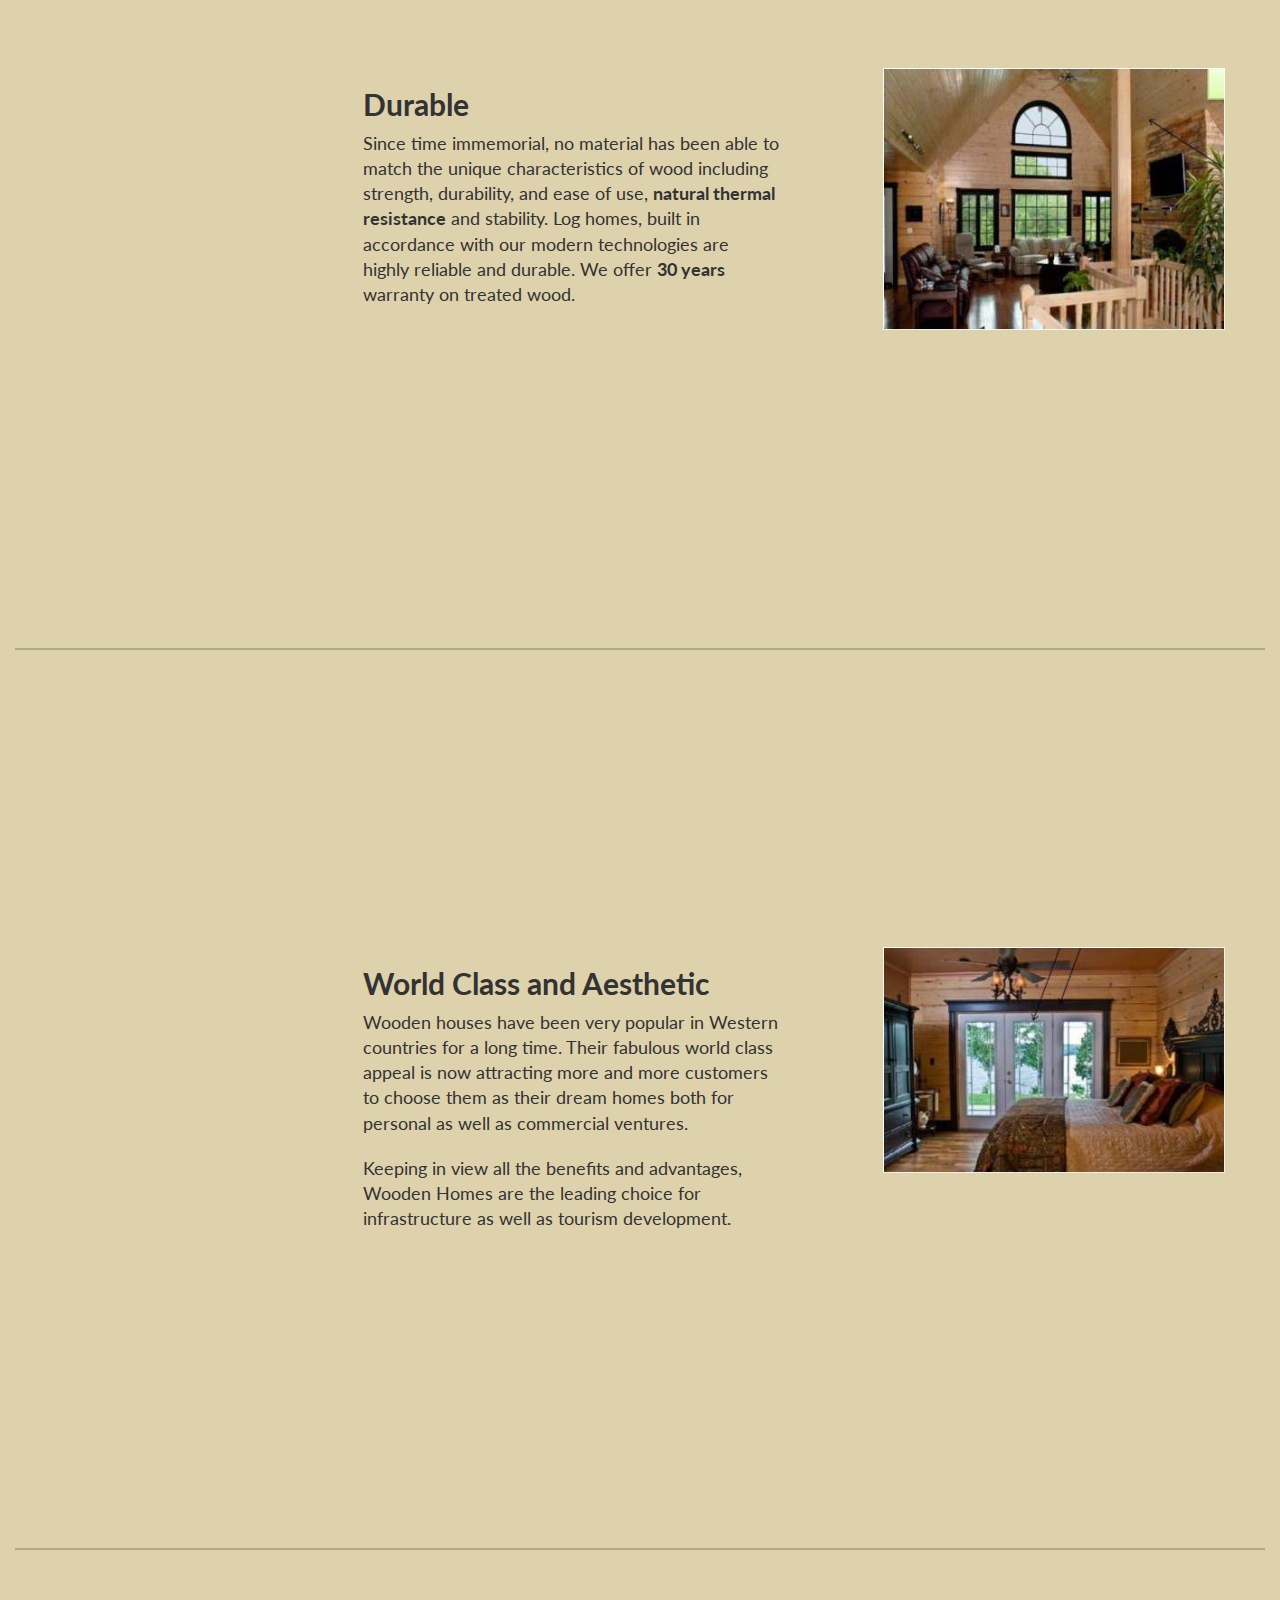
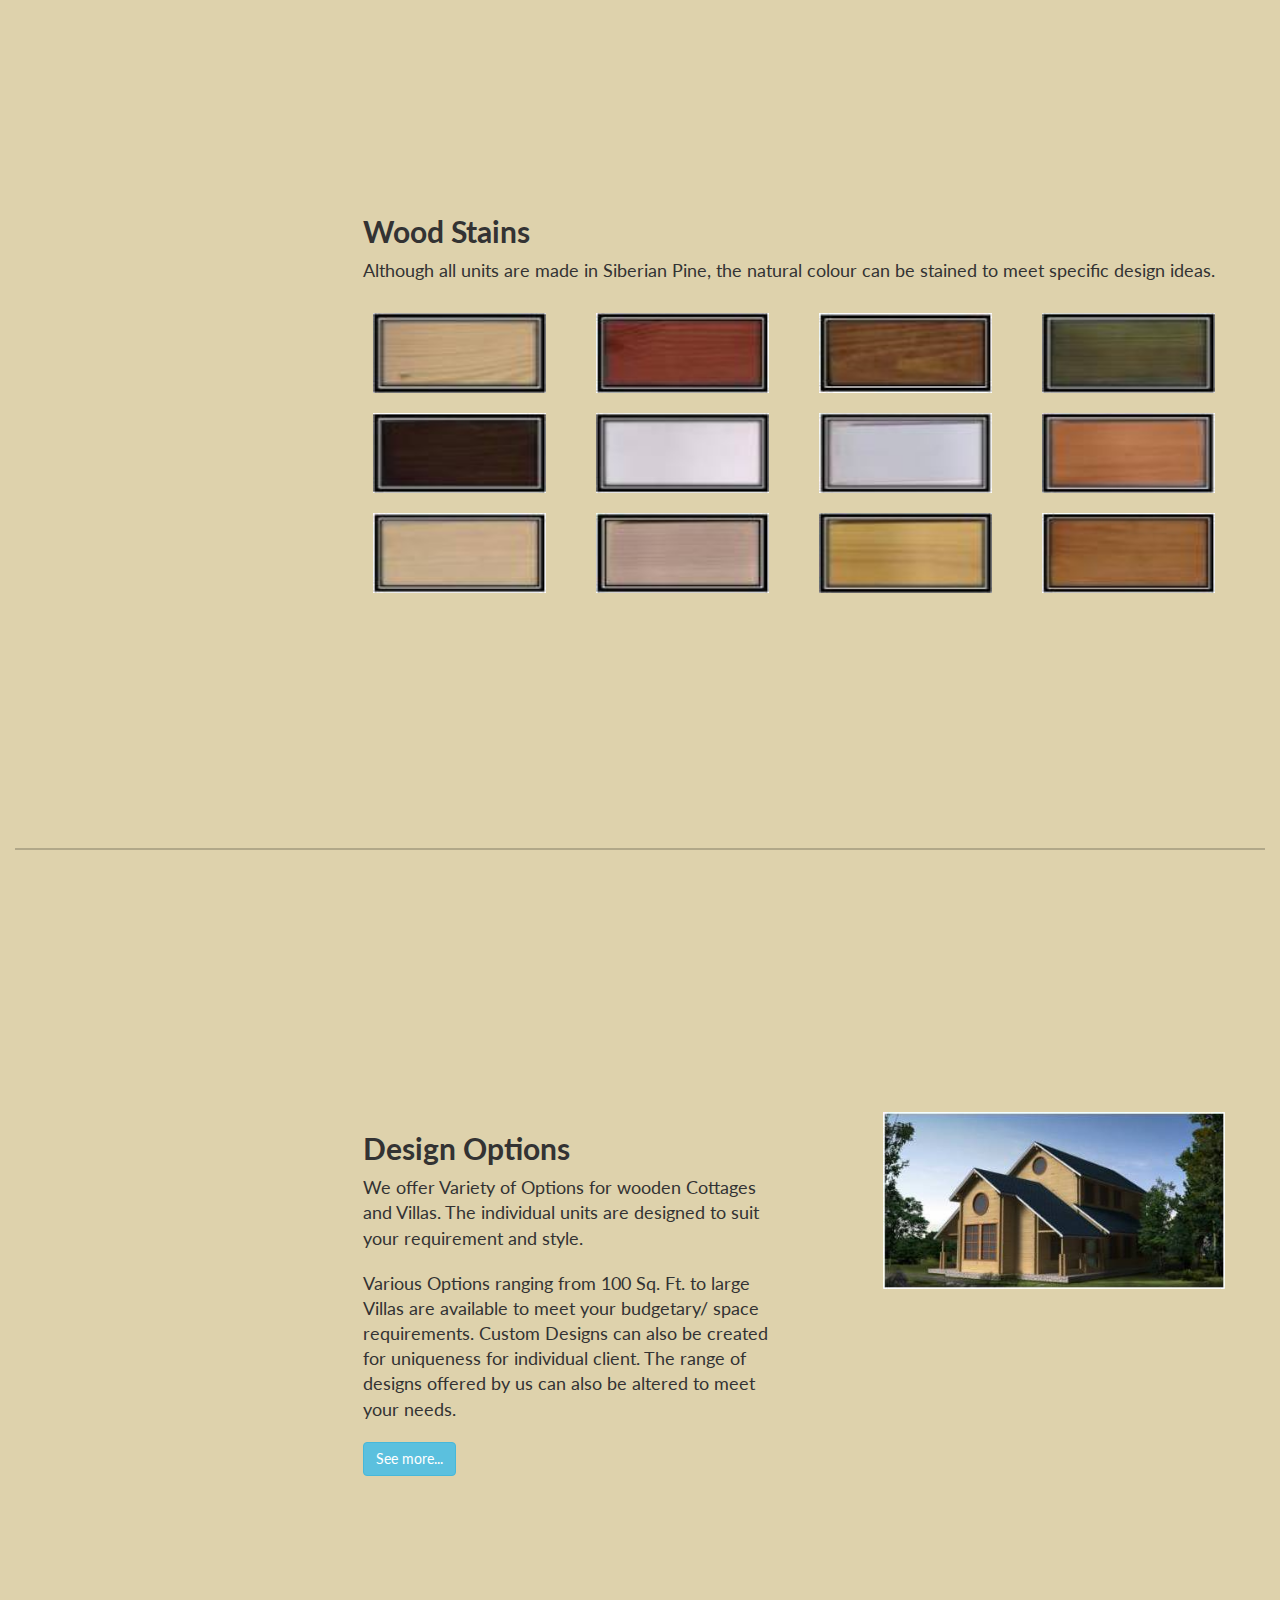
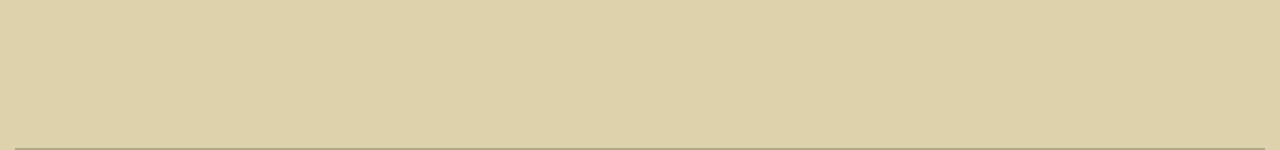
==== commit 4c667a2d: "New index Test" ====
--- a/advantages.html
+++ b/advantages.html
@@ -159,7 +159,7 @@
                 <div class="col-sm-9">
                     <div class="col-lg-6 col-sm-6">
                         <h2 class="section-heading">Short On-Site Construction Time</h2>
-                        <p class="lead">Following the latest building concepts, all manufacturing processes are undertaken at our production facilities and <strong>only assembling</strong> and installation is undertaken on site. A Wooden Home of up to 100m² can be delivered, ready to move into in just three months, with on site construction time as little as just 21 days.</p>
+                        <p class="lead">Following the latest building concepts, all manufacturing processes are undertaken at our production facilities and <strong>only assembling</strong> and installation is undertaken on site. A Wooden Home of up to 100m<sup>2</sup> can be delivered, ready to move into in just three months, with on site construction time as little as just 21 days.</p>
                         <p class="lead">Because of the way these types of buildings are constructed and the careful planning of their construction, they are quick to build when compared to buildings made from materials such as stone or concrete. This fast build represents a significant monetary saving.</p>
                     </div>
                     <div class="col-lg-5 col-lg-offset-1 col-sm-6">
